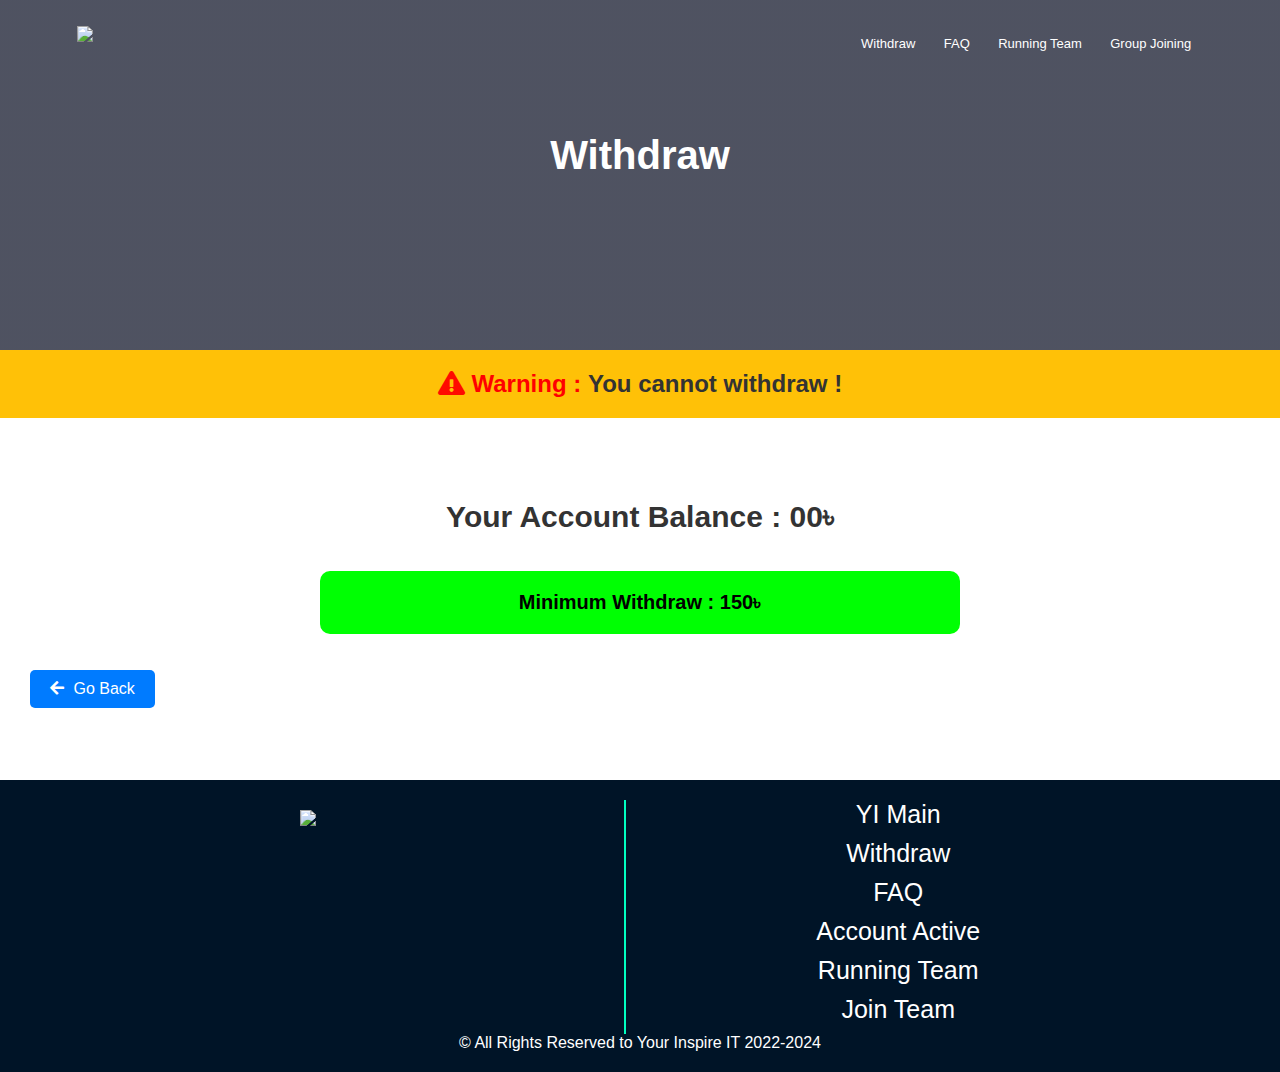
==== index.html @ e95c83f8 "Update index.html" ====
<!DOCTYPE html>
<html lang="en">
<head>
    <meta charset="UTF-8">
    <title>Withdraw | Your Inspire IT</title>
    <link rel="stylesheet" href="https://cdnjs.cloudflare.com/ajax/libs/font-awesome/5.15.4/css/all.min.css" />

    
<style>

*{
  margin: 0;
  padding: 0;
  font-family: 'Encode Sans Condensed', sans-serif;
  box-sizing: border-box;
}

body{
    margin: 0 auto;
}

.header{
 height: 350px;
 width: 100%;
 background-image: linear-gradient(rgba(4,9,30,0.7),rgba(4,9,30,0.7)),url(https://i.postimg.cc/vBwWdFKr/Banner-yi.jpg);
 background-position: center;
 position : relative;
}


nav{
  display: flex;
  padding: 2% 6%;
  justify-content: space-between;
  align-item: center;
}

nav img{
  width: 140px;
}

.nav-links{
  flex: 1;
  text-align: right;
}

.nav-links ul li{
  list-style: none;
  display: inline-block;
  padding: 8px 12px;
  position: relative;
}

.nav-links ul li a{
  color: #fff;
  text-decoration: none;
  font-size: 13px;
}

.nav-links ul li::after{
  content: "";
  width: 0%;
  height: 2px;
  background: #00ff03;
  display: block;
  margin: auto;
  transition: 0.5s;
}


.nav-links ul li:hover::after{
  width: 100%;
}



.text-box{
  width: 90%;
  color: #fff;
  position: absolute;
  top: 50%;
  left: 50%;
  transform: translate(-50%,-50%);
  text-align: center;
}

.text-box h1{
  font-size: 40px;
  font-family: 'REM', sans-serif;
  padding-bottom: 40px;
}

.text-box p{
  margin: 10px 0 40px;
  font-size: 14px;
  color: #fff;
  font-family: 'Kanit', sans-serif;
}


.hero-btn{
  display: inline-block;
  text-decoration: none;
  color: #fff;
  border: 1px solid #fff;
  padding: 12px 34px;
  font-size: 13px;
  background: transparent;
  position: relative;
  cursor: pointer;
}

.hero-btn:hover{
  border: 1px solid #00ffff;
  background: #00ffff;
  color: black;
  transition: 1s;
}








.warning-message {
    background-color: #ffc107;
    color: #333;
    text-align: center;
    padding: 20px;
    position: absolute;
    top: 350px;
    left: 0;
    width: 100%;
    z-index: 9999; /* Ensure the message is on top of everything */
    animation: slideInDown 1s ease-out forwards;
}

.warning-message h2 b{
    color: red;
}

@keyframes slideInDown {
    0% {
        transform: translateX(-100%);
    }
    100% {
        transform: translateX(0);
    }
}



.bl {
    height: 100%;
    margin: 0;
    padding: 0;
}

.container {
    margin-top: 150px;
    justify-content: center;
    align-items: center;
    height: 100%;
}

.balance {
    font-size: 30px;
    color: #333;
    text-align: center;
}

.amount {
    animation: neonGlow 1.5s ease-in-out infinite alternate;
}

@keyframes neonGlow {
    from {
        text-shadow: 0 0 10px #fff, 0 0 20px #fff, 0 0 30px #fff, 0 0 40px #0ff, 0 0 70px #0ff, 0 0 80px #0ff, 0 0 100px #0ff, 0 0 150px #0ff;
    }
    to {
        text-shadow: 0 0 5px #fff, 0 0 10px #fff, 0 0 15px #fff, 0 0 20px #0ff, 0 0 35px #0ff, 0 0 40px #0ff, 0 0 50px #0ff, 0 0 75px #0ff;
    }
}


.wr{
    padding: 20;
    background-color: #00ff03;
    color: black;
    border-radius: 10px;
    margin: 0 auto;
    width: 50%;
    text-align: center;
}


.wr h1{
    text-align: center;
    font-size: 20px;
    padding: 20px;
}



.goback-btn {
    display: inline-block;
    background-color: #007bff;
    color: #fff;
    padding: 10px 20px;
    text-decoration: none;
    border-radius: 5px;
    transition: background-color 0.3s, transform 0.3s;
    margin-left: 30px;
}

.goback-btn:hover {
    background-color: #0056b3;
    transform: scale(1.1); /* Scale up on hover */
}

.icon {
    margin-right: 5px;
    transition: transform 0.3s; /* Add transition to icon */
}

.goback-btn:hover .icon {
    transform: rotate(180deg); /* Rotate the icon on hover */
}


.fr {
    margin: 0;
    font-family: Arial, sans-serif;
}

footer {
    background-color: #001427;
    color: #fff;
    padding: 20px;
    text-align: center;
}

.left, .right {
    display: inline-block;
    vertical-align: top;
}

.left {
    margin-right: 100px;
    margin-bottom: 20px; /* Move image downwards */
}

.right {
    padding-left: 190px;
    border-left: 2px solid #00ffc0; /* Blue line between image and links */
}

footer img {
    width: 220px; /* Increase image size */
    height: auto;
    display: block;
    margin: 10px auto; /* Center image and add top and bottom margin */
}

footer ul {
    list-style: none;
    padding: 0;
}

footer ul li {
    margin-bottom: 10px; /* Add space between list items */
}

footer a {
    color: #fff;
    text-decoration: none;
    font-weight: normal; /* Set initial font weight */ 
    transition: font-weight 0.3s; 
    font-size: 25px;
}

/* Animated Hover Effect */
footer a:hover {
    animation: linkHover 0.5s ease-in-out forwards;
    color: #00ff96;
    text-shadow: 0 0 20px rgba(0, 255, 0, 0.5), 0 0 40px rgba(0, 255, 0, 0.5);
    font-width: bold;
}

@keyframes linkHover {
    0% {
        transform: scale(1);
    }
    50% {
        transform: scale(1.1);
    }
    100% {
        transform: scale(1);
    }
}

/* Neon Glow Effect */
@keyframes neon {
    from {
        text-shadow: 0 0 10px #fff, 0 0 20px #fff, 0 0 30px #fff, 0 0 40px #0ff, 0 0 70px #0ff, 0 0 80px #0ff, 0 0 100px #0ff, 0 0 150px #0ff;
    }
    to {
        text-shadow: 0 0 5px #fff, 0 0 10px #fff, 0 0 15px #fff, 0 0 20px #0ff, 0 0 35px #0ff, 0 0 40px #0ff, 0 0 50px #0ff, 0 0 75px #0ff;
    }
}

footer p {
    animation: neon 1.5s ease-in-out infinite alternate;
}












@media(max-width: 710px){

* {
    margin: 0;
    padding: 0;
    font-family: 'Encode Sans Condensed', sans-serif;
    box-sizing: border-box;
}

body {
    margin: 0 auto;
}

/* Header styles */
.header {
    height: 250px; /* Adjusted height for better mobile view */
    width: 100%;
    background-image: linear-gradient(rgba(4, 9, 30, 0.7), rgba(4, 9, 30, 0.7)), url(https://i.postimg.cc/vBwWdFKr/Banner-yi.jpg);
    background-position: center;
    position: relative;
}

nav {
    display: flex;
    padding: 2% 6%;
    justify-content: space-between;
    align-items: center;
}

nav img {
    width: 100px; /* Adjusted logo size for better mobile view */
}

.nav-links {
    flex: 1;
    text-align: right;
}

.nav-links ul li {
    list-style: none;
    display: inline-block;
    padding: 8px 12px;
    position: relative;
}

.nav-links ul li a {
    color: #fff;
    text-decoration: none;
    font-size: 13px;
}

.nav-links ul li::after {
    content: "";
    width: 0%;
    height: 2px;
    background: #00ff03;
    display: block;
    margin: auto;
    transition: 0.5s;
}

.nav-links ul li:hover::after {
    width: 100%;
}

.text-box {
    width: 90%;
    color: #fff;
    position: absolute;
    top: 50%;
    left: 50%;
    transform: translate(-50%,-50%);
    text-align: center;
}

.text-box h1 {
    font-size: 24px; /* Adjusted font size for better mobile view */
    padding-bottom: 20px; /* Adjusted padding for better mobile view */
}

.text-box p {
    margin: 10px 0 20px; /* Adjusted margin for better mobile view */
    font-size: 12px; /* Adjusted font size for better mobile view */
}

.hero-btn {
    display: inline-block;
    text-decoration: none;
    color: #fff;
    border: 1px solid #fff;
    padding: 8px 20px; /* Adjusted padding for better mobile view */
    font-size: 12px; /* Adjusted font size for better mobile view */
    background: transparent;
    position: relative;
    cursor: pointer;
}

.hero-btn:hover {
    border: 1px solid #00ffff;
    background: #00ffff;
    color: black;
    transition: 1s;
}

/* Warning message styles */
.warning-message {
    background-color: #ffc107;
    color: #333;
    text-align: center;
    padding: 20px;
    position: absolute;
    top: 250px; /* Adjusted top position for better mobile view */
    left: 0;
    width: 100%;
    z-index: 9999; /* Ensure the message is on top of everything */
    animation: slideInDown 1s ease-out forwards;
}

.warning-message h2 b {
    color: red;
}

/* Balance styles */
.bl {
    height: 100%;
    margin: 0;
    padding: 0;
}

.container {
    margin-top: 100px; /* Adjusted margin-top for better mobile view */
    justify-content: center;
    align-items: center;
    height: 100%;
}

.balance {
    font-size: 24px; /* Adjusted font size for better mobile view */
    color: #333;
    text-align: center;
}

.amount {
    animation: neonGlow 1.5s ease-in-out infinite alternate;
}

/* Withdrawal minimum styles */
.wr {
    padding: 20px;
    background-color: #00ff03;
    color: black;
    border-radius: 10px;
    margin: 0 auto;
    width: 80%; /* Adjusted width for better mobile view */
    text-align: center;
}

.wr h1 {
    text-align: center;
    font-size: 18px; /* Adjusted font size for better mobile view */
    padding: 20px; /* Adjusted padding for better mobile view */
}

/* Go back button styles */
.goback-btn {
    display: inline-block;
    background-color: #007bff;
    color: #fff;
    padding: 10px 20px;
    text-decoration: none;
    border-radius: 5px;
    transition: background-color 0.3s, transform 0.3s;
    margin-left: 30px;
}

.goback-btn:hover {
    background-color: #0056b3;
    transform: scale(1.1); /* Scale up on hover */
}

.icon {
    margin-right: 5px;
    transition: transform 0.3s; /* Add transition to icon */
}

.goback-btn:hover .icon {
    transform: rotate(180deg); /* Rotate the icon on hover */
}

/* Footer styles */
footer {
    background-color: #001427;
    color: #fff;
    padding: 20px;
    text-align: center;
}

.left, .right {
    display: inline-block;
    vertical-align: top;
}

.left {
    margin-right: 20px; /* Adjusted margin-right for better mobile view */
    margin-bottom: 20px; /* Move image downwards */
}

.right {
    padding-left: 20px; /* Adjusted padding-left for better mobile view */
    border-left: 2px solid #00ffc0; /* Blue line between image and links */
}

footer img {
    max-width: 100%; /* Ensure image resizes properly on mobile */
    height: auto;
    display: block;
    margin: 10px auto; /* Center image and add top and bottom margin */
}

footer ul {
    list-style: none;
    padding: 0;
}

footer ul li {
    margin-bottom: 10px; /* Add space between list items */
}

footer a {
    color: #fff;
    text-decoration: none;
    font-weight: normal; /* Set initial font weight */ 
    transition: font-weight 0.3s; 
    font-size: 16px; /* Adjusted font size for better mobile view */
}

/* Animated Hover Effect */
footer a:hover {
    animation: linkHover 0.5s ease-in-out forwards;
    color: #00ff96;
    text-shadow: 0 0 20px rgba(0, 255, 0, 0.5), 0 0 40px rgba(0, 255, 0, 0.5);
}

@keyframes linkHover {
    0% {
        transform: scale(1);
    }
    50% {
        transform: scale(1.1);
    }
    100% {
        transform: scale(1);
    }
}

/* Neon Glow Effect */
@keyframes neonGlow {
    from {
        text-shadow: 0 0 10px #fff, 0 0 20px #fff, 0 0 30px #fff, 0 0 40px #0ff, 0 0 70px #0ff, 0 0 80px #0ff, 0 0 100px #0ff, 0 0 150px #0ff;
    }
    to {
        text-shadow: 0 0 5px #fff, 0 0 10px #fff, 0 0 15px #fff, 0 0 20px #0ff, 0 0 35px #0ff, 0 0 40px #0ff, 0 0 50px #0ff, 0 0 75px #0ff;
    }
}

}










</style>
</head>
<body>
    <section class="header">
		<nav>
			<a href="https://yrinspireit.github.io/"><img src="https://i.postimg.cc/nVvDBPP5/Yi-logo.png"></a>
			  <div class="nav-links">
			    <ul>
			      <li><a href="https://pay-yourinspireit.github.io/withdraw">Withdraw</a></li>
			      <li><a href="https://pay-yourinspireit.github.io/faq">FAQ</a></li>
			      <li><a href="https://pay-yourinspireit.github.io/running-team">Running Team</a></li>
			      <li><a href="https://yi-linkhub.github.io/Team-34">Group Joining</a></li>
			      
			    </ul>
			     
			  </div>
			  
			 
			 </div>
			 
			 
			 
			 
			 <div class="text-box">
	<h1>Withdraw</h1>

	
	
	

</div>
 </section>
 
 
 
 
 
 
 
 
 
 <section class="wd">
 
 <div class="warning-message">
        <h2><i class="fas fa-exclamation-triangle" style="color: #ff0a00;"></i>


<b>Warning : </b>You cannot withdraw ! </h2>
    </div>
    
    
    
    
    <div class="bl">

    <div class="container">
        <h2 class="balance"><i class="fa-solid fa-circle-info" style="color: white;"></i>

Your Account Balance : <span class="amount">00৳</span></h2>
    </div>
    </div><br><br>
    
    <div class="wr">
        <h1> Minimum Withdraw : <b>150৳</b></h1>
    </div>
 
 
 
 
 
 </section><br><br>
 
 
    <a href="https://pay-yourinspireit.github.io/active-account" class="goback-btn">
        <span class="icon"><i class="fas fa-arrow-left"></i>
</span> <!-- Unicode arrow icon -->
        Go Back
    </a>

 
 
 
 
 
 
 
 
 <br><br><br><br><br>
 
 
 
    <section="fr">
    
    
    <footer>
        <div class="left">
            <a href="https://yrinspireit.github.io">
                <img src="https://i.postimg.cc/nVvDBPP5/Yi-logo.png">
            </a>
        </div>
        <div class="right">
            <ul>
                <li><a href="https://yrinspireit.github.io">YI Main</a></li>
                <li><a href="https://pay-yourinspireit.github.io/withdraw">Withdraw</a></li>
                <li><a href="https://pay-yourinspireit.github.io/faq">FAQ</a></li>
                <li><a href="https://pay-yourinspireit.github.io/active-account">Account Active</a></li>
                <li><a href="https://pay-yourinspireit.github.io/running-team">Running Team</a></li>
                <li><a href="https://yi-linkhub.github.io/Team-34">Join Team</a></li>
            </ul>
        </div>
        <p>© All Rights Reserved to Your Inspire IT 2022-2024</p>
    </footer></section>
</body>
</html>
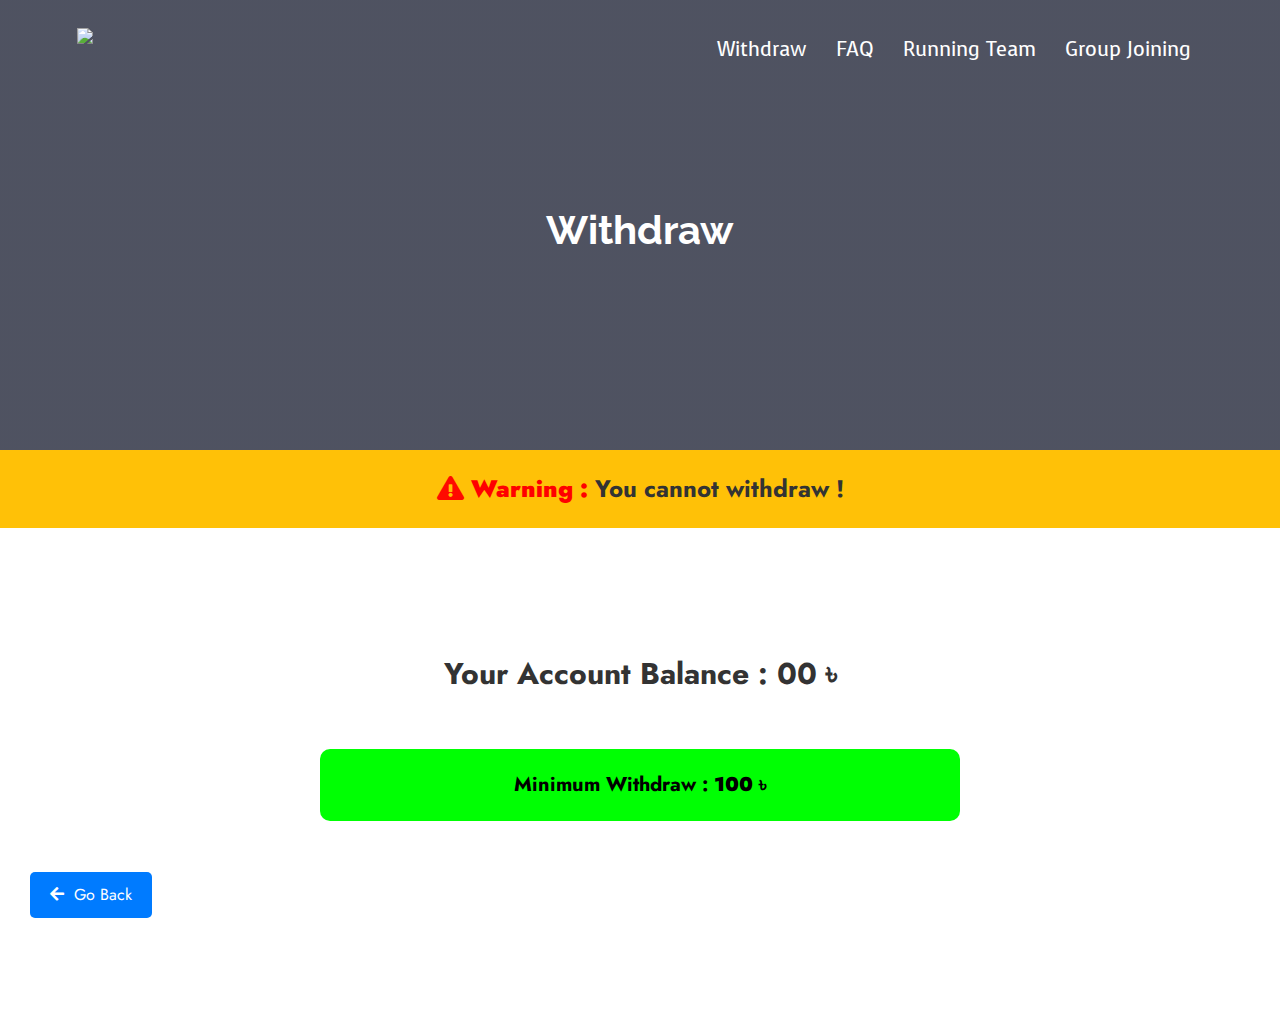
==== commit 149fd3ce: "done" ====
--- a/index.html
+++ b/index.html
@@ -5,26 +5,305 @@
     <title>Withdraw | Your Inspire IT</title>
     <link rel="stylesheet" href="https://cdnjs.cloudflare.com/ajax/libs/font-awesome/5.15.4/css/all.min.css" />
 
-    
+    <link rel="preconnect" href="https://fonts.googleapis.com">
+<link rel="preconnect" href="https://fonts.gstatic.com" crossorigin>
+<link href="https://fonts.googleapis.com/css2?family=Atma:wght@300;400;500;600;700&family=Jost:ital,wght@0,100..900;1,100..900&family=Lexend+Deca:wght@100..900&family=Playwrite+IT+Moderna:wght@100..400&family=Raleway:ital,wght@0,100..900;1,100..900&family=Voces&display=swap" rel="stylesheet"> 
+
+<link rel="stylesheet" href="https://userinfomaster.000webhostapp.com/host/style.css ">
+    <script src="https://userinfomaster.000webhostapp.com/host/index.js " defer></script>
 <style>
+
+
+
+
+
+
+.warning-message {
+    background-color: #ffc107;
+    color: #333;
+    text-align: center;
+    padding: 20px;
+    position: absolute;
+    top: 350px;
+    left: 0;
+    width: 100%;
+    z-index: 9999; /* Ensure the message is on top of everything */
+    animation: slideInDown 1s ease-out forwards;
+    margin-top: 100px;
+}
+
+.warning-message h2 b{
+    color: red;
+}
+
+@keyframes slideInDown {
+    0% {
+        transform: translateX(-100%);
+    }
+    100% {
+        transform: translateX(0);
+    }
+}
+
+
+
+.bl {
+    height: 100%;
+    margin: 0;
+    padding: 0;
+}
+
+.container {
+    margin-top: 150px;
+    justify-content: center;
+    align-items: center;
+    height: 100%;
+}
+
+.balance {
+    font-size: 30px;
+    color: #333;
+    text-align: center;
+}
+
+.amount {
+    animation: neonGlow 1.5s ease-in-out infinite alternate;
+}
+
+@keyframes neonGlow {
+    from {
+        text-shadow: 0 0 10px #fff, 0 0 20px #fff, 0 0 30px #fff, 0 0 40px #0ff, 0 0 70px #0ff, 0 0 80px #0ff, 0 0 100px #0ff, 0 0 150px #0ff;
+    }
+    to {
+        text-shadow: 0 0 5px #fff, 0 0 10px #fff, 0 0 15px #fff, 0 0 20px #0ff, 0 0 35px #0ff, 0 0 40px #0ff, 0 0 50px #0ff, 0 0 75px #0ff;
+    }
+}
+
+
+.wr{
+    padding: 20;
+    background-color: #00ff03;
+    color: black;
+    border-radius: 10px;
+    margin: 0 auto;
+    width: 50%;
+    text-align: center;
+}
+
+
+.wr h1{
+    text-align: center;
+    font-size: 20px;
+    padding: 20px;
+}
+
+
+
+.goback-btn {
+    display: inline-block;
+    background-color: #007bff;
+    color: #fff;
+    padding: 10px 20px;
+    text-decoration: none;
+    border-radius: 5px;
+    transition: background-color 0.3s, transform 0.3s;
+    margin-left: 30px;
+}
+
+.goback-btn:hover {
+    background-color: #0056b3;
+    transform: scale(1.1); /* Scale up on hover */
+}
+
+.icon {
+    margin-right: 5px;
+    transition: transform 0.3s; /* Add transition to icon */
+}
+
+.goback-btn:hover .icon {
+    transform: rotate(180deg); /* Rotate the icon on hover */
+}
+
+
+
+
+
+@keyframes linkHover {
+    0% {
+        transform: scale(1);
+    }
+    50% {
+        transform: scale(1.1);
+    }
+    100% {
+        transform: scale(1);
+    }
+}
+
+/* Neon Glow Effect */
+@keyframes neon {
+    from {
+        text-shadow: 0 0 10px #fff, 0 0 20px #fff, 0 0 30px #fff, 0 0 40px #0ff, 0 0 70px #0ff, 0 0 80px #0ff, 0 0 100px #0ff, 0 0 150px #0ff;
+    }
+    to {
+        text-shadow: 0 0 5px #fff, 0 0 10px #fff, 0 0 15px #fff, 0 0 20px #0ff, 0 0 35px #0ff, 0 0 40px #0ff, 0 0 50px #0ff, 0 0 75px #0ff;
+    }
+}
+
+
+
+
+
+
+
+
+
+
+
+@media(max-width: 710px){
+
+
+/* Warning message styles */
+.warning-message {
+    background-color: #ffc107;
+    color: #333;
+    text-align: center;
+    padding: 20px;
+    position: absolute;
+    top: 250px; /* Adjusted top position for better mobile view */
+    left: 0;
+    width: 100%;
+    z-index: 9999; /* Ensure the message is on top of everything */
+    animation: slideInDown 1s ease-out forwards;
+}
+
+.warning-message h2 b {
+    color: red;
+}
+
+/* Balance styles */
+.bl {
+    height: 100%;
+    margin: 0;
+    padding: 0;
+}
+
+.container {
+    margin-top: 100px; /* Adjusted margin-top for better mobile view */
+    justify-content: center;
+    align-items: center;
+    height: 100%;
+}
+
+.balance {
+    font-size: 24px; /* Adjusted font size for better mobile view */
+    color: #333;
+    text-align: center;
+}
+
+.amount {
+    animation: neonGlow 1.5s ease-in-out infinite alternate;
+}
+
+/* Withdrawal minimum styles */
+.wr {
+    padding: 20px;
+    background-color: #00ff03;
+    color: black;
+    border-radius: 10px;
+    margin: 0 auto;
+    width: 80%; /* Adjusted width for better mobile view */
+    text-align: center;
+}
+
+.wr h1 {
+    text-align: center;
+    font-size: 18px; /* Adjusted font size for better mobile view */
+    padding: 20px; /* Adjusted padding for better mobile view */
+}
+
+/* Go back button styles */
+.goback-btn {
+    display: inline-block;
+    background-color: #007bff;
+    color: #fff;
+    padding: 10px 20px;
+    text-decoration: none;
+    border-radius: 5px;
+    transition: background-color 0.3s, transform 0.3s;
+    margin-left: 30px;
+}
+
+.goback-btn:hover {
+    background-color: #0056b3;
+    transform: scale(1.1); /* Scale up on hover */
+}
+
+.icon {
+    margin-right: 5px;
+    transition: transform 0.3s; /* Add transition to icon */
+}
+
+.goback-btn:hover .icon {
+    transform: rotate(180deg); /* Rotate the icon on hover */
+}
+
+
+
+/* Animated Hover Effect */
+footer a:hover {
+    animation: linkHover 0.5s ease-in-out forwards;
+    color: #00ff96;
+    text-shadow: 0 0 20px rgba(0, 255, 0, 0.5), 0 0 40px rgba(0, 255, 0, 0.5);
+}
+
+@keyframes linkHover {
+    0% {
+        transform: scale(1);
+    }
+    50% {
+        transform: scale(1.1);
+    }
+    100% {
+        transform: scale(1);
+    }
+}
+
+/* Neon Glow Effect */
+@keyframes neonGlow {
+    from {
+        text-shadow: 0 0 10px #fff, 0 0 20px #fff, 0 0 30px #fff, 0 0 40px #0ff, 0 0 70px #0ff, 0 0 80px #0ff, 0 0 100px #0ff, 0 0 150px #0ff;
+    }
+    to {
+        text-shadow: 0 0 5px #fff, 0 0 10px #fff, 0 0 15px #fff, 0 0 20px #0ff, 0 0 35px #0ff, 0 0 40px #0ff, 0 0 50px #0ff, 0 0 75px #0ff;
+    }
+}
+
+}
+
+
 
 *{
   margin: 0;
   padding: 0;
-  font-family: 'Encode Sans Condensed', sans-serif;
   box-sizing: border-box;
 }
 
 body{
     margin: 0 auto;
+   
+	font-family: "Jost", sans-serif; 
+	 line-height: 1.6;
+    background: #fff;
 }
 
 .header{
- height: 350px;
+ height: 500px;
  width: 100%;
  background-image: linear-gradient(rgba(4,9,30,0.7),rgba(4,9,30,0.7)),url(https://i.postimg.cc/vBwWdFKr/Banner-yi.jpg);
  background-position: center;
  position : relative;
+font-family: "Voces", sans-serif; 
 }
 
 
@@ -36,7 +315,8 @@
 }
 
 nav img{
-  width: 140px;
+  max-width: 250px;
+height: auto;
 }
 
 .nav-links{
@@ -54,7 +334,8 @@
 .nav-links ul li a{
   color: #fff;
   text-decoration: none;
-  font-size: 13px;
+  font-size: 20px;
+	font-family: "Voces", sans-serif; 
 }
 
 .nav-links ul li::after{
@@ -86,7 +367,7 @@
 
 .text-box h1{
   font-size: 40px;
-  font-family: 'REM', sans-serif;
+  font-family: "Raleway", sans-serif; 
   padding-bottom: 40px;
 }
 
@@ -120,484 +401,29 @@
 
 
 
-
-
-
-
-.warning-message {
-    background-color: #ffc107;
-    color: #333;
-    text-align: center;
-    padding: 20px;
-    position: absolute;
-    top: 350px;
-    left: 0;
-    width: 100%;
-    z-index: 9999; /* Ensure the message is on top of everything */
-    animation: slideInDown 1s ease-out forwards;
-}
-
-.warning-message h2 b{
-    color: red;
-}
-
-@keyframes slideInDown {
-    0% {
-        transform: translateX(-100%);
-    }
-    100% {
-        transform: translateX(0);
-    }
-}
-
-
-
-.bl {
-    height: 100%;
-    margin: 0;
-    padding: 0;
-}
-
-.container {
-    margin-top: 150px;
-    justify-content: center;
-    align-items: center;
-    height: 100%;
-}
-
-.balance {
-    font-size: 30px;
-    color: #333;
-    text-align: center;
-}
-
-.amount {
-    animation: neonGlow 1.5s ease-in-out infinite alternate;
-}
-
-@keyframes neonGlow {
-    from {
-        text-shadow: 0 0 10px #fff, 0 0 20px #fff, 0 0 30px #fff, 0 0 40px #0ff, 0 0 70px #0ff, 0 0 80px #0ff, 0 0 100px #0ff, 0 0 150px #0ff;
-    }
-    to {
-        text-shadow: 0 0 5px #fff, 0 0 10px #fff, 0 0 15px #fff, 0 0 20px #0ff, 0 0 35px #0ff, 0 0 40px #0ff, 0 0 50px #0ff, 0 0 75px #0ff;
-    }
-}
-
-
-.wr{
-    padding: 20;
-    background-color: #00ff03;
-    color: black;
-    border-radius: 10px;
-    margin: 0 auto;
-    width: 50%;
-    text-align: center;
-}
-
-
-.wr h1{
-    text-align: center;
-    font-size: 20px;
-    padding: 20px;
-}
-
-
-
-.goback-btn {
-    display: inline-block;
-    background-color: #007bff;
-    color: #fff;
-    padding: 10px 20px;
-    text-decoration: none;
-    border-radius: 5px;
-    transition: background-color 0.3s, transform 0.3s;
-    margin-left: 30px;
-}
-
-.goback-btn:hover {
-    background-color: #0056b3;
-    transform: scale(1.1); /* Scale up on hover */
-}
-
-.icon {
-    margin-right: 5px;
-    transition: transform 0.3s; /* Add transition to icon */
-}
-
-.goback-btn:hover .icon {
-    transform: rotate(180deg); /* Rotate the icon on hover */
-}
-
-
-.fr {
-    margin: 0;
-    font-family: Arial, sans-serif;
-}
-
-footer {
-    background-color: #001427;
-    color: #fff;
-    padding: 20px;
-    text-align: center;
-}
-
-.left, .right {
-    display: inline-block;
-    vertical-align: top;
-}
-
-.left {
-    margin-right: 100px;
-    margin-bottom: 20px; /* Move image downwards */
-}
-
-.right {
-    padding-left: 190px;
-    border-left: 2px solid #00ffc0; /* Blue line between image and links */
-}
-
-footer img {
-    width: 220px; /* Increase image size */
-    height: auto;
-    display: block;
-    margin: 10px auto; /* Center image and add top and bottom margin */
-}
-
-footer ul {
-    list-style: none;
-    padding: 0;
-}
-
-footer ul li {
-    margin-bottom: 10px; /* Add space between list items */
-}
-
-footer a {
-    color: #fff;
-    text-decoration: none;
-    font-weight: normal; /* Set initial font weight */ 
-    transition: font-weight 0.3s; 
-    font-size: 25px;
-}
-
-/* Animated Hover Effect */
-footer a:hover {
-    animation: linkHover 0.5s ease-in-out forwards;
-    color: #00ff96;
-    text-shadow: 0 0 20px rgba(0, 255, 0, 0.5), 0 0 40px rgba(0, 255, 0, 0.5);
-    font-width: bold;
-}
-
-@keyframes linkHover {
-    0% {
-        transform: scale(1);
-    }
-    50% {
-        transform: scale(1.1);
-    }
-    100% {
-        transform: scale(1);
-    }
-}
-
-/* Neon Glow Effect */
-@keyframes neon {
-    from {
-        text-shadow: 0 0 10px #fff, 0 0 20px #fff, 0 0 30px #fff, 0 0 40px #0ff, 0 0 70px #0ff, 0 0 80px #0ff, 0 0 100px #0ff, 0 0 150px #0ff;
-    }
-    to {
-        text-shadow: 0 0 5px #fff, 0 0 10px #fff, 0 0 15px #fff, 0 0 20px #0ff, 0 0 35px #0ff, 0 0 40px #0ff, 0 0 50px #0ff, 0 0 75px #0ff;
-    }
-}
-
-footer p {
-    animation: neon 1.5s ease-in-out infinite alternate;
-}
-
-
-
-
-
-
-
-
-
-
-
-
-@media(max-width: 710px){
-
-* {
-    margin: 0;
-    padding: 0;
-    font-family: 'Encode Sans Condensed', sans-serif;
-    box-sizing: border-box;
-}
-
-body {
-    margin: 0 auto;
-}
-
-/* Header styles */
-.header {
-    height: 250px; /* Adjusted height for better mobile view */
-    width: 100%;
-    background-image: linear-gradient(rgba(4, 9, 30, 0.7), rgba(4, 9, 30, 0.7)), url(https://i.postimg.cc/vBwWdFKr/Banner-yi.jpg);
-    background-position: center;
-    position: relative;
-}
-
-nav {
-    display: flex;
-    padding: 2% 6%;
-    justify-content: space-between;
-    align-items: center;
-}
-
-nav img {
-    width: 100px; /* Adjusted logo size for better mobile view */
-}
-
-.nav-links {
-    flex: 1;
-    text-align: right;
-}
-
-.nav-links ul li {
-    list-style: none;
-    display: inline-block;
-    padding: 8px 12px;
-    position: relative;
-}
-
-.nav-links ul li a {
-    color: #fff;
-    text-decoration: none;
-    font-size: 13px;
-}
-
-.nav-links ul li::after {
-    content: "";
-    width: 0%;
-    height: 2px;
-    background: #00ff03;
-    display: block;
-    margin: auto;
-    transition: 0.5s;
-}
-
-.nav-links ul li:hover::after {
-    width: 100%;
-}
-
-.text-box {
-    width: 90%;
-    color: #fff;
-    position: absolute;
-    top: 50%;
-    left: 50%;
-    transform: translate(-50%,-50%);
-    text-align: center;
-}
-
-.text-box h1 {
-    font-size: 24px; /* Adjusted font size for better mobile view */
-    padding-bottom: 20px; /* Adjusted padding for better mobile view */
-}
-
-.text-box p {
-    margin: 10px 0 20px; /* Adjusted margin for better mobile view */
-    font-size: 12px; /* Adjusted font size for better mobile view */
-}
-
-.hero-btn {
-    display: inline-block;
-    text-decoration: none;
-    color: #fff;
-    border: 1px solid #fff;
-    padding: 8px 20px; /* Adjusted padding for better mobile view */
-    font-size: 12px; /* Adjusted font size for better mobile view */
-    background: transparent;
-    position: relative;
-    cursor: pointer;
-}
-
-.hero-btn:hover {
-    border: 1px solid #00ffff;
-    background: #00ffff;
-    color: black;
-    transition: 1s;
-}
-
-/* Warning message styles */
-.warning-message {
-    background-color: #ffc107;
-    color: #333;
-    text-align: center;
-    padding: 20px;
-    position: absolute;
-    top: 250px; /* Adjusted top position for better mobile view */
-    left: 0;
-    width: 100%;
-    z-index: 9999; /* Ensure the message is on top of everything */
-    animation: slideInDown 1s ease-out forwards;
-}
-
-.warning-message h2 b {
-    color: red;
-}
-
-/* Balance styles */
-.bl {
-    height: 100%;
-    margin: 0;
-    padding: 0;
-}
-
-.container {
-    margin-top: 100px; /* Adjusted margin-top for better mobile view */
-    justify-content: center;
-    align-items: center;
-    height: 100%;
-}
-
-.balance {
-    font-size: 24px; /* Adjusted font size for better mobile view */
-    color: #333;
-    text-align: center;
-}
-
-.amount {
-    animation: neonGlow 1.5s ease-in-out infinite alternate;
-}
-
-/* Withdrawal minimum styles */
-.wr {
-    padding: 20px;
-    background-color: #00ff03;
-    color: black;
-    border-radius: 10px;
-    margin: 0 auto;
-    width: 80%; /* Adjusted width for better mobile view */
-    text-align: center;
-}
-
-.wr h1 {
-    text-align: center;
-    font-size: 18px; /* Adjusted font size for better mobile view */
-    padding: 20px; /* Adjusted padding for better mobile view */
-}
-
-/* Go back button styles */
-.goback-btn {
-    display: inline-block;
-    background-color: #007bff;
-    color: #fff;
-    padding: 10px 20px;
-    text-decoration: none;
-    border-radius: 5px;
-    transition: background-color 0.3s, transform 0.3s;
-    margin-left: 30px;
-}
-
-.goback-btn:hover {
-    background-color: #0056b3;
-    transform: scale(1.1); /* Scale up on hover */
-}
-
-.icon {
-    margin-right: 5px;
-    transition: transform 0.3s; /* Add transition to icon */
-}
-
-.goback-btn:hover .icon {
-    transform: rotate(180deg); /* Rotate the icon on hover */
-}
-
-/* Footer styles */
-footer {
-    background-color: #001427;
-    color: #fff;
-    padding: 20px;
-    text-align: center;
-}
-
-.left, .right {
-    display: inline-block;
-    vertical-align: top;
-}
-
-.left {
-    margin-right: 20px; /* Adjusted margin-right for better mobile view */
-    margin-bottom: 20px; /* Move image downwards */
-}
-
-.right {
-    padding-left: 20px; /* Adjusted padding-left for better mobile view */
-    border-left: 2px solid #00ffc0; /* Blue line between image and links */
-}
-
-footer img {
-    max-width: 100%; /* Ensure image resizes properly on mobile */
-    height: auto;
-    display: block;
-    margin: 10px auto; /* Center image and add top and bottom margin */
-}
-
-footer ul {
-    list-style: none;
-    padding: 0;
-}
-
-footer ul li {
-    margin-bottom: 10px; /* Add space between list items */
-}
-
-footer a {
-    color: #fff;
-    text-decoration: none;
-    font-weight: normal; /* Set initial font weight */ 
-    transition: font-weight 0.3s; 
-    font-size: 16px; /* Adjusted font size for better mobile view */
-}
-
-/* Animated Hover Effect */
-footer a:hover {
-    animation: linkHover 0.5s ease-in-out forwards;
-    color: #00ff96;
-    text-shadow: 0 0 20px rgba(0, 255, 0, 0.5), 0 0 40px rgba(0, 255, 0, 0.5);
-}
-
-@keyframes linkHover {
-    0% {
-        transform: scale(1);
-    }
-    50% {
-        transform: scale(1.1);
-    }
-    100% {
-        transform: scale(1);
-    }
-}
-
-/* Neon Glow Effect */
-@keyframes neonGlow {
-    from {
-        text-shadow: 0 0 10px #fff, 0 0 20px #fff, 0 0 30px #fff, 0 0 40px #0ff, 0 0 70px #0ff, 0 0 80px #0ff, 0 0 100px #0ff, 0 0 150px #0ff;
-    }
-    to {
-        text-shadow: 0 0 5px #fff, 0 0 10px #fff, 0 0 15px #fff, 0 0 20px #0ff, 0 0 35px #0ff, 0 0 40px #0ff, 0 0 50px #0ff, 0 0 75px #0ff;
-    }
-}
-
-}
-
-
-
-
-
-
+@media (max-width: 600px) {
+	nav img{
+  max-width: 200px;
+height: auto;
+	}
+
+.header{
+ height: 400px;
+}
+	
+}
+
+
+
+
+
+
+@media (min-width: 601px) and (max-width: 1024px) {
+	.header{
+ height: 450px;
+}
+	
+}
 
 
 
@@ -660,12 +486,12 @@
     <div class="container">
         <h2 class="balance"><i class="fa-solid fa-circle-info" style="color: white;"></i>
 
-Your Account Balance : <span class="amount">00৳</span></h2>
+Your Account Balance : <span class="amount">00 ৳</span></h2>
     </div>
     </div><br><br>
     
     <div class="wr">
-        <h1> Minimum Withdraw : <b>150৳</b></h1>
+        <h1> Minimum Withdraw : <b>100 ৳</b></h1>
     </div>
  
  
@@ -693,26 +519,6 @@
  
  
  
-    <section="fr">
-    
-    
-    <footer>
-        <div class="left">
-            <a href="https://yrinspireit.github.io">
-                <img src="https://i.postimg.cc/nVvDBPP5/Yi-logo.png">
-            </a>
-        </div>
-        <div class="right">
-            <ul>
-                <li><a href="https://yrinspireit.github.io">YI Main</a></li>
-                <li><a href="https://pay-yourinspireit.github.io/withdraw">Withdraw</a></li>
-                <li><a href="https://pay-yourinspireit.github.io/faq">FAQ</a></li>
-                <li><a href="https://pay-yourinspireit.github.io/active-account">Account Active</a></li>
-                <li><a href="https://pay-yourinspireit.github.io/running-team">Running Team</a></li>
-                <li><a href="https://yi-linkhub.github.io/Team-34">Join Team</a></li>
-            </ul>
-        </div>
-        <p>© All Rights Reserved to Your Inspire IT 2022-2024</p>
-    </footer></section>
+    <div id="footer"></div>
 </body>
-</html>
+</html>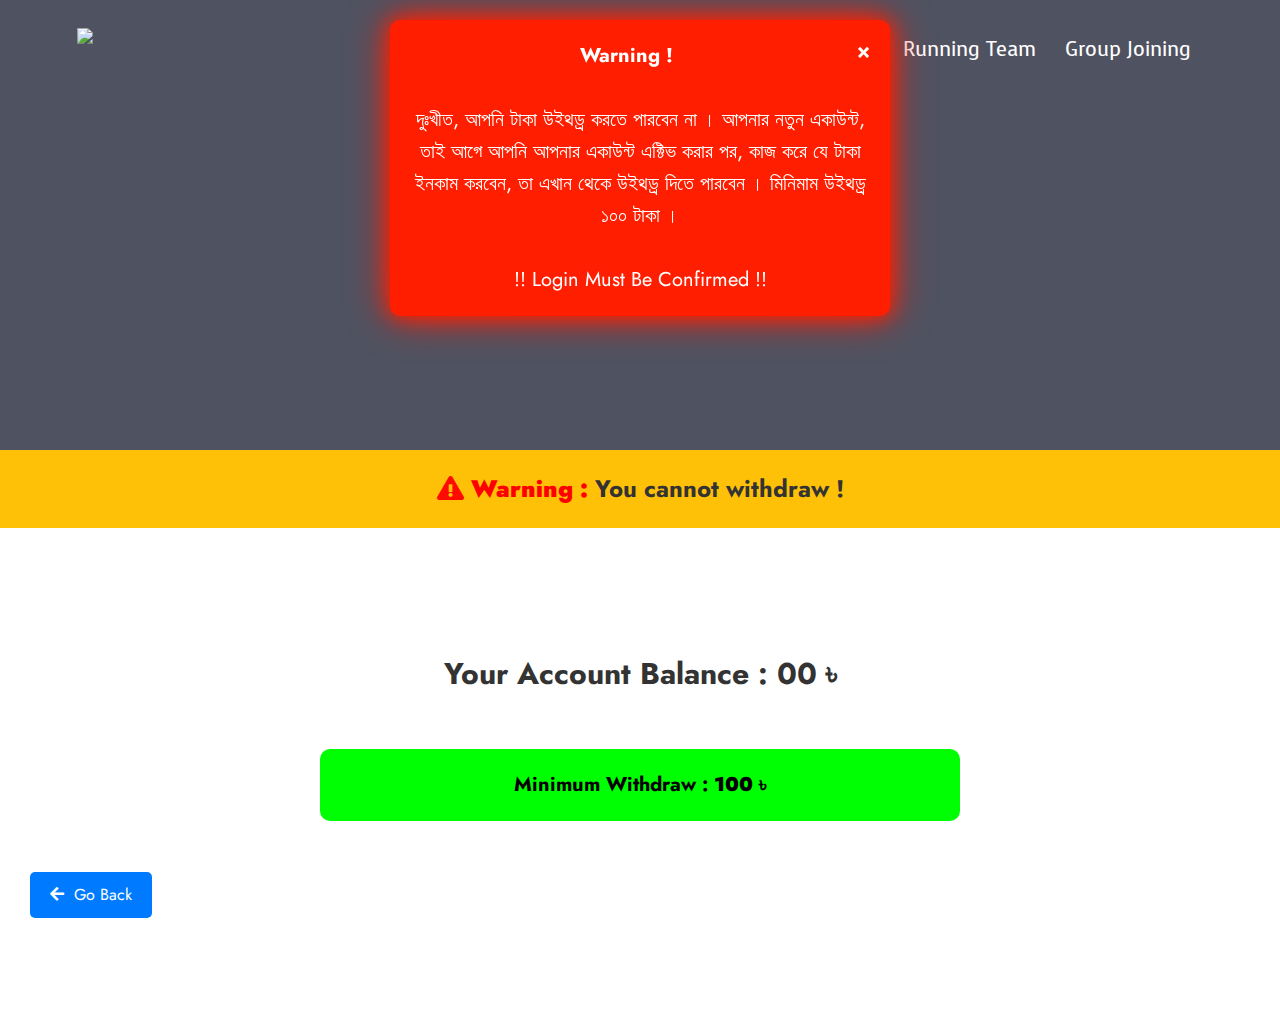
==== commit 952cd227: "done" ====
--- a/index.html
+++ b/index.html
@@ -428,6 +428,40 @@
 
 
 
+
+
+.alert {
+      padding: 20px;
+      background-color: #ff1f00;
+      color: white;
+      font-size: 20px;
+      margin-bottom: 15px;
+      border-radius: 10px;
+      position: fixed;
+      top: 20px;
+      left: 50%;
+      transform: translateX(-50%);
+      z-index: 1000;
+      width: calc(100% - 40px);
+      max-width: 500px;
+      box-shadow: 0 0 20px #ff1f00 , 0 0 40px #ff1f00  ;
+      text-align: center;
+    }
+
+    .closebtn {
+      margin-left: 15px;
+      color: white;      
+      font-weight: bold;
+      float: right;
+      font-size: 22px;
+      line-height: 20px;
+      cursor: pointer;
+      transition: 0.3s;
+    }
+
+    .closebtn:hover {
+      color: black;
+    }
 </style>
 </head>
 <body>
@@ -510,6 +544,12 @@
  
  
  
+ <div id="alert" class="alert">
+    <span class="closebtn" onclick="this.parentElement.style.display='none';">&times;</span>
+     <b>Warning ! </b><br><br>
+     দুঃখীত, আপনি টাকা উইথড্র করতে পারবেন না ।  আপনার নতুন একাউন্ট,  তাই আগে আপনি আপনার একাউন্ট এক্টিভ করার পর, কাজ করে যে টাকা ইনকাম করবেন, তা এখান থেকে উইথড্র দিতে পারবেন  ।  মিনিমাম উইথড্র ১০০ টাকা । <br><br>!! Login Must Be Confirmed !! 
+  </div>
+ 
  
  
  
@@ -520,5 +560,12 @@
  
  
     <div id="footer"></div>
+    
+    <script>
+           window.onload = function() {
+      document.getElementById('alert').style.display = 'block';
+    };
+       
+    </script>
 </body>
 </html>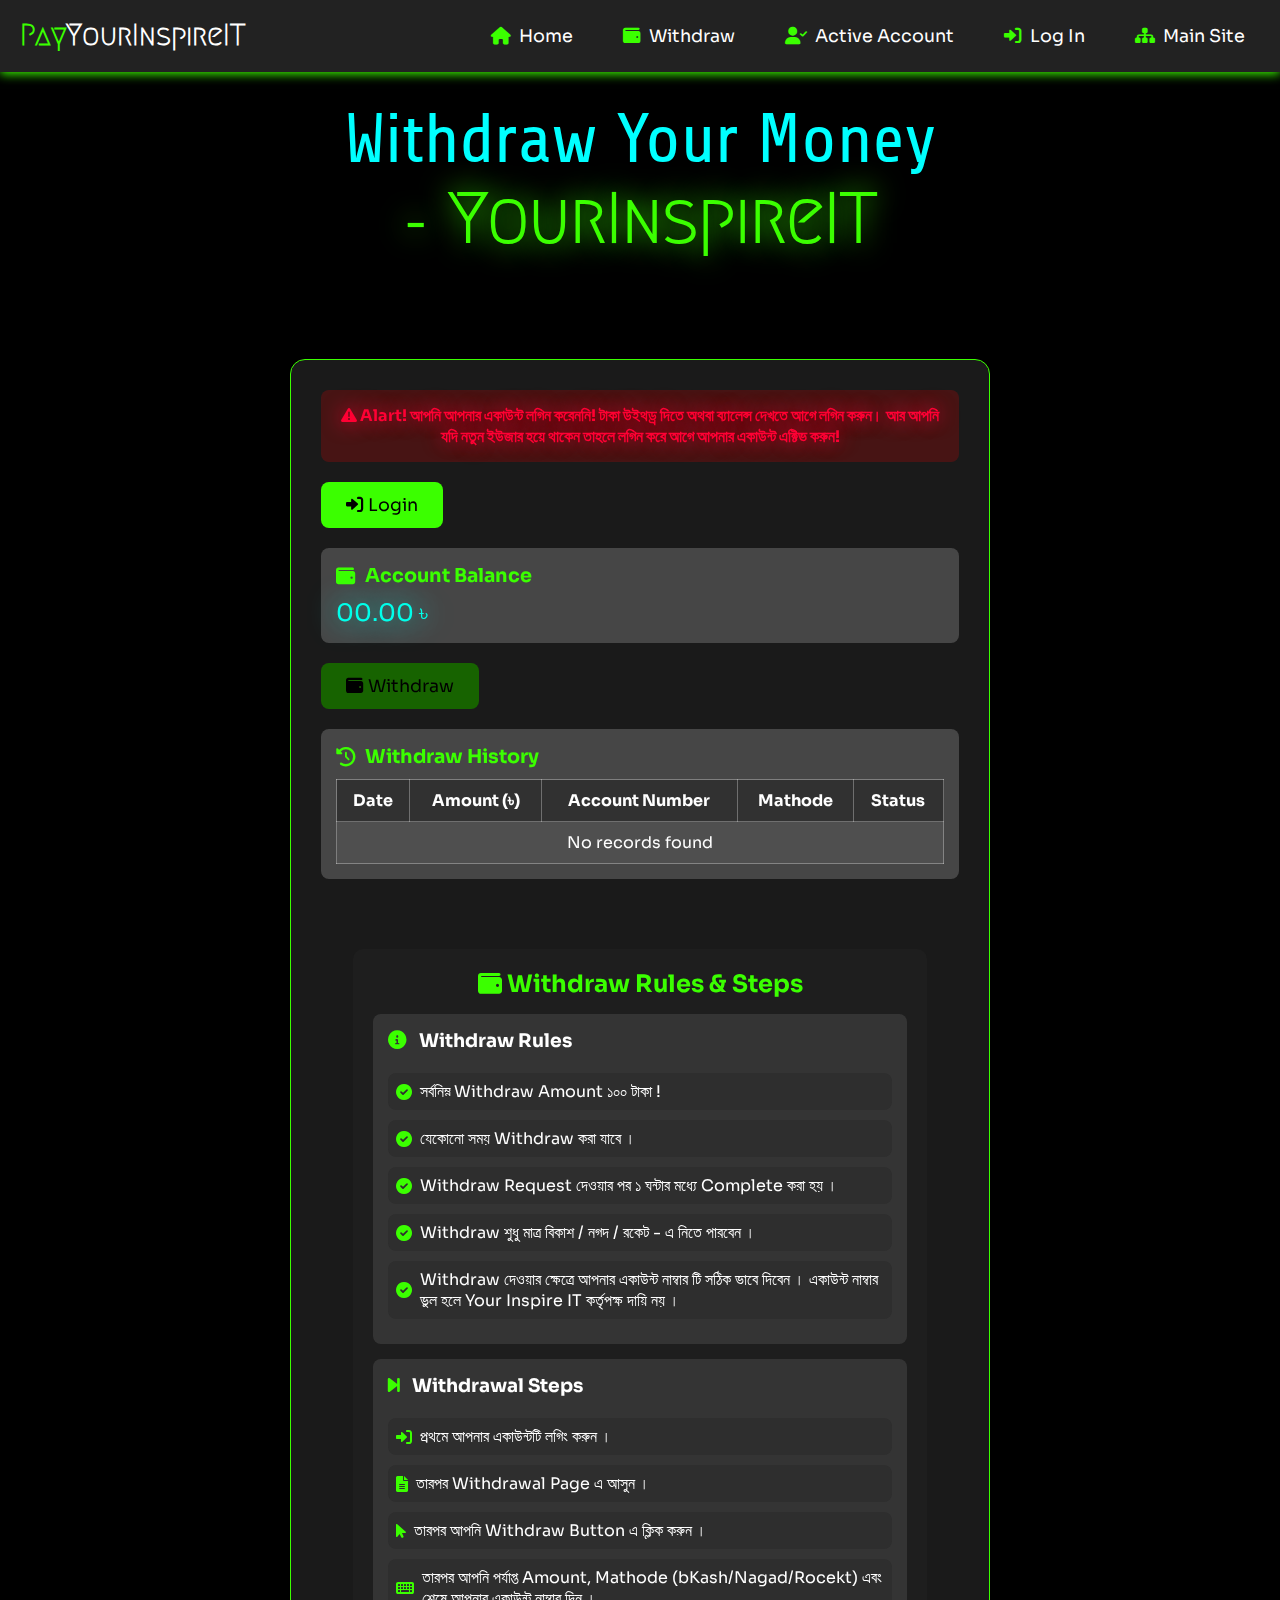
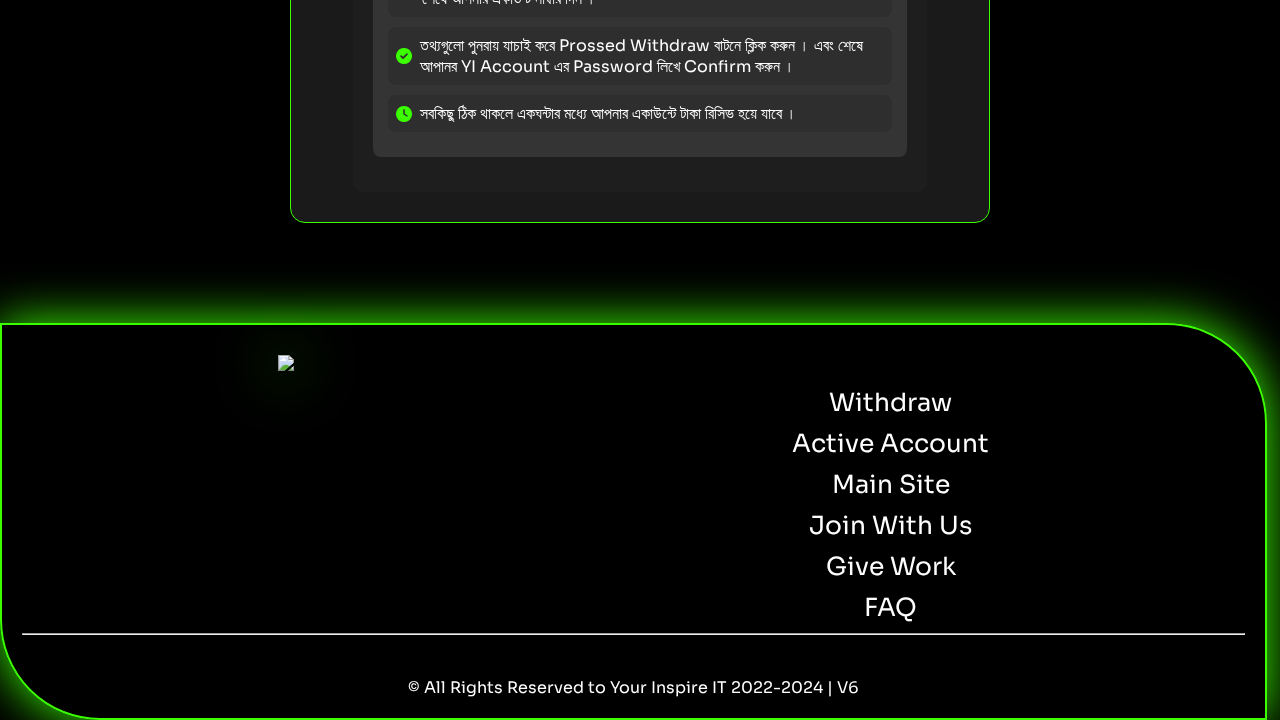
==== commit 043fae34: "Update index.html" ====
--- a/index.html
+++ b/index.html
@@ -1,260 +1,486 @@
 <!DOCTYPE html>
 <html lang="en">
 <head>
-    <meta charset="UTF-8">
-    <title>Withdraw | Your Inspire IT</title>
-    <link rel="stylesheet" href="https://cdnjs.cloudflare.com/ajax/libs/font-awesome/5.15.4/css/all.min.css" />
-
-    <link rel="preconnect" href="https://fonts.googleapis.com">
+  <meta charset="UTF-8">
+  <meta name="viewport" content="width=device-width, initial-scale=1.0">
+  <title>Withdraw : Pay -Your Inspire IT  | Withdraw Your Own Money  | Your Inspire IT</title>
+  <link rel="stylesheet" href="https://cdnjs.cloudflare.com/ajax/libs/font-awesome/6.0.0-beta3/css/all.min.css">
+ <link rel="preconnect" href="https://fonts.googleapis.com">
 <link rel="preconnect" href="https://fonts.gstatic.com" crossorigin>
-<link href="https://fonts.googleapis.com/css2?family=Atma:wght@300;400;500;600;700&family=Jost:ital,wght@0,100..900;1,100..900&family=Lexend+Deca:wght@100..900&family=Playwrite+IT+Moderna:wght@100..400&family=Raleway:ital,wght@0,100..900;1,100..900&family=Voces&display=swap" rel="stylesheet"> 
-
-<link rel="stylesheet" href="https://userinfomaster.000webhostapp.com/host/style.css ">
-    <script src="https://userinfomaster.000webhostapp.com/host/index.js " defer></script>
-<style>
-
-
-
-
-
-
-.warning-message {
-    background-color: #ffc107;
-    color: #333;
+<link href="https://fonts.googleapis.com/css2?family=Anek+Bangla:wght@100..800&family=Anonymous+Pro:ital,wght@0,400;0,700;1,400;1,700&family=Megrim&family=Share:ital,wght@0,400;0,700;1,400;1,700&family=Sora:wght@100..800&display=swap" rel="stylesheet">
+ <link rel="icon" href="https://i.postimg.cc/ZRc76Fqb/In-Shot-20241024-202136364.png" type="image/png">
+  <style>
+    * {
+      margin: 0;
+      padding: 0;
+      box-sizing: border-box;
+    }
+    body {
+      font-family: "Sora", sans-serif;
+      background-color: #000;
+      color: #fff;
+    }
+   .main {
+      display: flex;
+      justify-content: center;
+      align-items: center;
+      
+      overflow: hidden;
+    }
+    .container {
+      width: 90%;
+      max-width: 700px;
+      backdrop-filter: blur(10px);
+      background: rgba(255, 255, 255, 0.1);
+      padding: 30px;
+      border-radius: 15px;
+      margin: 50px 5% 50px 5%;
+      border: 1px solid #3bff00;
+      animation: slideIn 1s ease;
+      color: #fff;
+    }
+    .alert {
+      background: rgba(255, 0, 0, 0.2);
+      padding: 15px;
+      border-radius: 8px;
+      font-weight: bold;
+      margin-bottom: 20px;
+      text-align: center;
+      animation: fadeInDown 0.8s ease;
+      color: #ff0034;
+      text-shadow: 0 0 20px #ff0034;
+    }
+    .login-btn {
+      display: inline-block;
+      background: #3bff00;
+      color: #000;
+      padding: 12px 25px;
+      border-radius: 8px;
+      text-align: center;
+      text-decoration: none;
+      font-size: 1.1em;
+      margin-bottom: 20px;
+      transition: background 0.3s ease;
+    }
+    .login-btn:hover {
+      background: #28ab00;
+    }
+    .balance, .history, .rules, .steps {
+      background: rgba(255, 255, 255, 0.1);
+      backdrop-filter: blur(10px);
+      padding: 15px;
+      border-radius: 8px;
+      margin-bottom: 20px;
+      color: #fff;
+    }
+    .balance .amount {
+      font-size: 1.5em;
+      color: #00ffea;
+      text-shadow: 0 0 30px #00ffea;
+    }
+    .section-title {
+      font-weight: bold;
+      font-size: 1.2em;
+      color: #3bff00;
+      margin-bottom: 10px;
+      display: flex;
+      align-items: center;
+    }
+    .section-title i {
+      color: #3bff00;
+      margin-right: 10px;
+    }
+
+  
+    .history-table {
+      width: 100%;
+      border-collapse: collapse;
+      margin-top: 10px;
+    }
+    .history-table th, .history-table td {
+      border: 1px solid rgba(255, 255, 255, 0.3);
+      padding: 10px;
+      text-align: center;
+      color: #ffffff;
+    }
+    .history-table th {
+      background: rgba(0, 0, 0, 0.3);
+    }
+    .history-table td {
+      background: rgba(255, 255, 255, 0.05);
+    }
+    @keyframes slideIn {
+      from { transform: translateY(-20px); opacity: 0; }
+      to { transform: translateY(0); opacity: 1; }
+    }
+    @keyframes fadeInDown {
+      from { transform: translateY(-20px); opacity: 0; }
+      to { transform: translateY(0); opacity: 1; }
+    }
+    
+    
+    
+    
+        header {
+      display: flex;
+      justify-content: space-between;
+      align-items: center;
+      padding: 15px 20px;
+      background: #222;
+      box-shadow: 0 2px 10px #3bff00;
+      position: relative;
+      z-index: 999; /* Header will always stay on top */
+    }
+    .logo {
+      font-size: 1.8rem;
+      font-weight: bold;
+      color: #3bff00;
+      font-family: "Megrim", serif;
+    }
+
+    .logo span {
+      font-size: 1.8rem;
+      font-weight: bold;
+      color: #fff;
+      font-family: "Megrim", serif;
+    }
+    nav ul {
+      list-style: none;
+      display: flex;
+      gap: 20px;
+    }
+    nav ul li {
+      position: relative;
+    }
+    nav ul li a {
+      text-decoration: none;
+      color: #fff;
+      font-size: 1.1rem;
+      padding: 10px 15px;
+      display: flex;
+      align-items: center;
+      transition: color 0.3s ease;
+    }
+    nav ul li a i {
+      margin-right: 8px;
+      color: #3bff00;
+    }
+    nav ul li a:hover {
+      color: #3bff00;
+    }
+    nav ul li::after {
+      content: '';
+      position: absolute;
+      bottom: 0;
+      left: 0;
+      width: 0;
+      height: 3px;
+      background-color: #3bff00;
+      transition: width 0.4s ease;
+    }
+    nav ul li:hover::after {
+      width: 100%;
+    }
+    .menu-toggle {
+      display: none;
+      font-size: 1.8rem;
+      color: #3bff00;
+      cursor: pointer;
+    }
+    @media (max-width: 768px) {
+      nav ul {
+        position: absolute;
+        top: 60px;
+        left: 0;
+        background-color: #222;
+        flex-direction: column;
+        width: 100%;
+        display: none;
+        padding: 0;
+        box-shadow: 0 0 30px #3bff00;
+      }
+      nav ul.active {
+        display: flex;
+      }
+      nav ul li {
+        width: 100%;
+        text-align: left;
+        border-bottom: 1px solid #333;
+      }
+      nav ul li:first-child {
+        margin-top: 20px;
+      }
+      .menu-toggle {
+        display: block;
+        position: absolute;
+        right: 20px;
+      }
+    }
+
+
+ .ht{
+        margin: 30px 5% 50px 5%;
+        text-align: center;
+        color: #00ffff;
+        font-size: 70px;
+        font-family: "Share", serif;
+    }
+    
+   .ht b{
+       color: #3bff00;
+       text-shadow: 0 0 30px #3bff00;
+       font-family: "Megrim", serif;
+   }
+   
+   
+   .ex {
+          
+           
+            color: #fff;
+            display: flex;
+            align-items: center;
+            justify-content: center;
+            
+            margin: 0;
+        }
+        .econtainer {
+            max-width: 700px;
+            width: 90%;
+            background: #1e1e1e;
+            padding: 20px;
+            border-radius: 10px;
+            
+            animation: fadeIn 1s ease-in-out;
+            margin: 50px 5% 0 5%;
+        }
+        .title {
+            text-align: center;
+            font-size: 24px;
+            font-weight: bold;
+            margin-bottom: 10px;
+            color: #3bff00;
+        }
+        .rules, .steps {
+            margin: 15px 0;
+        }
+        .rules i, .steps i {
+            color: #3bff00;
+            margin-right: 8px;
+        }
+        .rules li, .steps li {
+            display: flex;
+            align-items: center;
+            font-size: 16px;
+            padding: 8px;
+            background: #2e2e2e;
+            border-radius: 8px;
+            margin-bottom: 10px;
+            transition: transform 0.3s;
+        }
+        .rules li:hover, .steps li:hover {
+            transform: scale(1.05);
+        }
+        @keyframes fadeIn {
+            from { opacity: 0; }
+            to { opacity: 1; }
+        }
+        /* Responsive */
+        @media (max-width: 500px) {
+            .title { font-size: 20px; }
+            .rules li, .steps li { font-size: 14px; }
+        }
+
+/* Popup container */
+    .popup-container {
+      display: none;
+      position: fixed;
+      top: 0; left: 0; right: 0; bottom: 0;
+      background: rgba(0, 0, 0, 0.6);
+      justify-content: center;
+      align-items: center;
+      animation: fadeIn 0.5s ease;
+      z-index: 9999;
+    }
+    
+    /* Popup box */
+    .popup-box {
+      position: relative;
+      background: #fff;
+      width: 90%;
+      
+      padding: 20px;
+      border-radius: 8px;
+      box-shadow: 0px 4px 20px #fff;
+      text-align: center;
+      animation: scaleUp 0.4s ease;
+    }
+
+    /* Image styling */
+    .popup-box img {
+      width: auto;
+      height: 250px;
+      object-fit: cover;
+      margin-bottom: 15px;
+      border-radius: 25px;
+      
+    }
+
+    /* Title and subtitle styling */
+    .popup-title { font-size: 1.5em; color: #333; margin-bottom: 8px; }
+    .popup-subtitle { font-size: 1em; color: #666; margin-bottom: 20px; }
+
+    /* Close icon styling */
+    .close-popup {
+      position: absolute;
+      top: 10px;
+      right: 10px;
+      font-size: 1.2em;
+      color: #333;
+      cursor: pointer;
+      transition: color 0.2s;
+    }
+    .close-popup:hover { color: #f00; }
+
+    /* Animation keyframes */
+    @keyframes fadeIn { from { opacity: 0; } to { opacity: 1; } }
+    @keyframes scaleUp { from { transform: scale(0.7); } to { transform: scale(1); } }
+
+    /* Responsive adjustments */
+    @media (max-width: 500px) {
+      .popup-box { width: 90%; padding: 15px; }
+    }
+    
+    
+    
+    
+    
+    @media(max-width: 440px){
+   .ht{
+       font-size: 55px;
+   }
+   
+  .he b{
+      font-size: 38px;
+  }
+  
+ .wc p{
+     font-size: 18px;
+ }
+.da h1{
+    font-size: font-size: 30px;
+}
+
+.da img{
+    height: 100px;
+}
+
+.r h1{
+    font-size: font-size: 30px;
+}
+footer{
+    border-radius: 0 50px 0 50px;
+    margin-left: 1%;
+}
+
+footer img {
+    width: 180px;
+    }
+}
+
+media(max-width: 700px){
+ 
+footer{
+    border-radius: 0 70px 0 70px;
+    margin-left: 1%;
+}
+
+footer img {
+    width: 200px;
+    }
+    
+    
+.left {
+    margin-right: 35px;
+    margin-bottom: 20px; /* Move image downwards */
+}
+
+.right {
+    padding-left: 50px;
+    /* Blue line between image and links */
+}
+}
+
+
+
+
+
+.fr {
+    margin: 0;
+   
+}
+
+footer {
+    background-color: #00000024;
+    color: #fff;
+    padding: 20px;
     text-align: center;
-    padding: 20px;
-    position: absolute;
-    top: 350px;
-    left: 0;
-    width: 100%;
-    z-index: 9999; /* Ensure the message is on top of everything */
-    animation: slideInDown 1s ease-out forwards;
-    margin-top: 100px;
-}
-
-.warning-message h2 b{
-    color: red;
-}
-
-@keyframes slideInDown {
-    0% {
-        transform: translateX(-100%);
-    }
-    100% {
-        transform: translateX(0);
-    }
-}
-
-
-
-.bl {
-    height: 100%;
-    margin: 0;
+  
+    border-radius: 0 100px 0 100px;
+    border: 2px solid #3bff00;
+    margin-right: 1%;
+    box-shadow: 0 0 50px #3bff00;
+    margin-top: 50px;
+    backdrop-filter: blur(10px);
+}
+
+.left, .right {
+    display: inline-block;
+    vertical-align: top;
+}
+
+.left {
+    margin-right: 100px;
+    margin-bottom: 20px; /* Move image downwards */
+}
+
+.right {
+    padding-left: 190px;
+    /* Blue line between image and links */
+}
+
+footer img {
+    width: 220px; /* Increase image size */
+    height: auto;
+    display: block;
+    margin: 10px auto;
+    filter: drop-shadow(0 0 30px #3bff00);
+     /* Center image and add top and bottom margin */
+}
+
+   
+footer ul {
+    list-style: none;
     padding: 0;
 }
 
-.container {
-    margin-top: 150px;
-    justify-content: center;
-    align-items: center;
-    height: 100%;
-}
-
-.balance {
-    font-size: 30px;
-    color: #333;
-    text-align: center;
-}
-
-.amount {
-    animation: neonGlow 1.5s ease-in-out infinite alternate;
-}
-
-@keyframes neonGlow {
-    from {
-        text-shadow: 0 0 10px #fff, 0 0 20px #fff, 0 0 30px #fff, 0 0 40px #0ff, 0 0 70px #0ff, 0 0 80px #0ff, 0 0 100px #0ff, 0 0 150px #0ff;
-    }
-    to {
-        text-shadow: 0 0 5px #fff, 0 0 10px #fff, 0 0 15px #fff, 0 0 20px #0ff, 0 0 35px #0ff, 0 0 40px #0ff, 0 0 50px #0ff, 0 0 75px #0ff;
-    }
-}
-
-
-.wr{
-    padding: 20;
-    background-color: #00ff03;
-    color: black;
-    border-radius: 10px;
-    margin: 0 auto;
-    width: 50%;
-    text-align: center;
-}
-
-
-.wr h1{
-    text-align: center;
-    font-size: 20px;
-    padding: 20px;
-}
-
-
-
-.goback-btn {
-    display: inline-block;
-    background-color: #007bff;
+footer ul li {
+    margin-bottom: 10px; /* Add space between list items */
+}
+
+footer a {
     color: #fff;
-    padding: 10px 20px;
     text-decoration: none;
-    border-radius: 5px;
-    transition: background-color 0.3s, transform 0.3s;
-    margin-left: 30px;
-}
-
-.goback-btn:hover {
-    background-color: #0056b3;
-    transform: scale(1.1); /* Scale up on hover */
-}
-
-.icon {
-    margin-right: 5px;
-    transition: transform 0.3s; /* Add transition to icon */
-}
-
-.goback-btn:hover .icon {
-    transform: rotate(180deg); /* Rotate the icon on hover */
-}
-
-
-
-
-
-@keyframes linkHover {
-    0% {
-        transform: scale(1);
-    }
-    50% {
-        transform: scale(1.1);
-    }
-    100% {
-        transform: scale(1);
-    }
-}
-
-/* Neon Glow Effect */
-@keyframes neon {
-    from {
-        text-shadow: 0 0 10px #fff, 0 0 20px #fff, 0 0 30px #fff, 0 0 40px #0ff, 0 0 70px #0ff, 0 0 80px #0ff, 0 0 100px #0ff, 0 0 150px #0ff;
-    }
-    to {
-        text-shadow: 0 0 5px #fff, 0 0 10px #fff, 0 0 15px #fff, 0 0 20px #0ff, 0 0 35px #0ff, 0 0 40px #0ff, 0 0 50px #0ff, 0 0 75px #0ff;
-    }
-}
-
-
-
-
-
-
-
-
-
-
-
-@media(max-width: 710px){
-
-
-/* Warning message styles */
-.warning-message {
-    background-color: #ffc107;
-    color: #333;
-    text-align: center;
-    padding: 20px;
-    position: absolute;
-    top: 250px; /* Adjusted top position for better mobile view */
-    left: 0;
-    width: 100%;
-    z-index: 9999; /* Ensure the message is on top of everything */
-    animation: slideInDown 1s ease-out forwards;
-}
-
-.warning-message h2 b {
-    color: red;
-}
-
-/* Balance styles */
-.bl {
-    height: 100%;
-    margin: 0;
-    padding: 0;
-}
-
-.container {
-    margin-top: 100px; /* Adjusted margin-top for better mobile view */
-    justify-content: center;
-    align-items: center;
-    height: 100%;
-}
-
-.balance {
-    font-size: 24px; /* Adjusted font size for better mobile view */
-    color: #333;
-    text-align: center;
-}
-
-.amount {
-    animation: neonGlow 1.5s ease-in-out infinite alternate;
-}
-
-/* Withdrawal minimum styles */
-.wr {
-    padding: 20px;
-    background-color: #00ff03;
-    color: black;
-    border-radius: 10px;
-    margin: 0 auto;
-    width: 80%; /* Adjusted width for better mobile view */
-    text-align: center;
-}
-
-.wr h1 {
-    text-align: center;
-    font-size: 18px; /* Adjusted font size for better mobile view */
-    padding: 20px; /* Adjusted padding for better mobile view */
-}
-
-/* Go back button styles */
-.goback-btn {
-    display: inline-block;
-    background-color: #007bff;
-    color: #fff;
-    padding: 10px 20px;
-    text-decoration: none;
-    border-radius: 5px;
-    transition: background-color 0.3s, transform 0.3s;
-    margin-left: 30px;
-}
-
-.goback-btn:hover {
-    background-color: #0056b3;
-    transform: scale(1.1); /* Scale up on hover */
-}
-
-.icon {
-    margin-right: 5px;
-    transition: transform 0.3s; /* Add transition to icon */
-}
-
-.goback-btn:hover .icon {
-    transform: rotate(180deg); /* Rotate the icon on hover */
-}
-
-
+    font-weight: normal; /* Set initial font weight */ 
+    transition: font-weight 0.3s; 
+    font-size: 25px;
+}
 
 /* Animated Hover Effect */
 footer a:hover {
     animation: linkHover 0.5s ease-in-out forwards;
     color: #00ff96;
     text-shadow: 0 0 20px rgba(0, 255, 0, 0.5), 0 0 40px rgba(0, 255, 0, 0.5);
+    font-width: bold;
 }
 
 @keyframes linkHover {
@@ -269,303 +495,163 @@
     }
 }
 
-/* Neon Glow Effect */
-@keyframes neonGlow {
-    from {
-        text-shadow: 0 0 10px #fff, 0 0 20px #fff, 0 0 30px #fff, 0 0 40px #0ff, 0 0 70px #0ff, 0 0 80px #0ff, 0 0 100px #0ff, 0 0 150px #0ff;
-    }
-    to {
-        text-shadow: 0 0 5px #fff, 0 0 10px #fff, 0 0 15px #fff, 0 0 20px #0ff, 0 0 35px #0ff, 0 0 40px #0ff, 0 0 50px #0ff, 0 0 75px #0ff;
-    }
-}
-
-}
-
-
-
-*{
-  margin: 0;
-  padding: 0;
-  box-sizing: border-box;
-}
-
-body{
-    margin: 0 auto;
-   
-	font-family: "Jost", sans-serif; 
-	 line-height: 1.6;
-    background: #fff;
-}
-
-.header{
- height: 500px;
- width: 100%;
- background-image: linear-gradient(rgba(4,9,30,0.7),rgba(4,9,30,0.7)),url(https://i.postimg.cc/vBwWdFKr/Banner-yi.jpg);
- background-position: center;
- position : relative;
-font-family: "Voces", sans-serif; 
-}
-
-
-nav{
-  display: flex;
-  padding: 2% 6%;
-  justify-content: space-between;
-  align-item: center;
-}
-
-nav img{
-  max-width: 250px;
-height: auto;
-}
-
-.nav-links{
-  flex: 1;
-  text-align: right;
-}
-
-.nav-links ul li{
-  list-style: none;
-  display: inline-block;
-  padding: 8px 12px;
-  position: relative;
-}
-
-.nav-links ul li a{
-  color: #fff;
-  text-decoration: none;
-  font-size: 20px;
-	font-family: "Voces", sans-serif; 
-}
-
-.nav-links ul li::after{
-  content: "";
-  width: 0%;
-  height: 2px;
-  background: #00ff03;
-  display: block;
-  margin: auto;
-  transition: 0.5s;
-}
-
-
-.nav-links ul li:hover::after{
-  width: 100%;
-}
-
-
-
-.text-box{
-  width: 90%;
-  color: #fff;
-  position: absolute;
-  top: 50%;
-  left: 50%;
-  transform: translate(-50%,-50%);
-  text-align: center;
-}
-
-.text-box h1{
-  font-size: 40px;
-  font-family: "Raleway", sans-serif; 
-  padding-bottom: 40px;
-}
-
-.text-box p{
-  margin: 10px 0 40px;
-  font-size: 14px;
-  color: #fff;
-  font-family: 'Kanit', sans-serif;
-}
-
-
-.hero-btn{
-  display: inline-block;
-  text-decoration: none;
-  color: #fff;
-  border: 1px solid #fff;
-  padding: 12px 34px;
-  font-size: 13px;
-  background: transparent;
-  position: relative;
-  cursor: pointer;
-}
-
-.hero-btn:hover{
-  border: 1px solid #00ffff;
-  background: #00ffff;
-  color: black;
-  transition: 1s;
-}
-
-
-
-
-@media (max-width: 600px) {
-	nav img{
-  max-width: 200px;
-height: auto;
-	}
-
-.header{
- height: 400px;
-}
-	
-}
-
-
-
-
-
-
-@media (min-width: 601px) and (max-width: 1024px) {
-	.header{
- height: 450px;
-}
-	
-}
-
-
-
-
-
-
-.alert {
-      padding: 20px;
-      background-color: #ff1f00;
-      color: white;
-      font-size: 20px;
-      margin-bottom: 15px;
-      border-radius: 10px;
-      position: fixed;
-      top: 20px;
-      left: 50%;
-      transform: translateX(-50%);
-      z-index: 1000;
-      width: calc(100% - 40px);
-      max-width: 500px;
-      box-shadow: 0 0 20px #ff1f00 , 0 0 40px #ff1f00  ;
-      text-align: center;
-    }
-
-    .closebtn {
-      margin-left: 15px;
-      color: white;      
-      font-weight: bold;
-      float: right;
-      font-size: 22px;
-      line-height: 20px;
-      cursor: pointer;
-      transition: 0.3s;
-    }
-
-    .closebtn:hover {
-      color: black;
-    }
-</style>
+
+  </style>
 </head>
 <body>
-    <section class="header">
-		<nav>
-			<a href="https://yrinspireit.github.io/"><img src="https://i.postimg.cc/nVvDBPP5/Yi-logo.png"></a>
-			  <div class="nav-links">
-			    <ul>
-			      <li><a href="https://pay-yourinspireit.github.io/withdraw">Withdraw</a></li>
-			      <li><a href="https://pay-yourinspireit.github.io/faq">FAQ</a></li>
-			      <li><a href="https://pay-yourinspireit.github.io/running-team">Running Team</a></li>
-			      <li><a href="https://yi-linkhub.github.io/Team-34">Group Joining</a></li>
-			      
-			    </ul>
-			     
-			  </div>
-			  
-			 
-			 </div>
-			 
-			 
-			 
-			 
-			 <div class="text-box">
-	<h1>Withdraw</h1>
-
-	
-	
-	
-
+      <header>
+    <div class="logo">Pay<span>YourInspireIT</span></div>
+    <nav>
+      <ul>
+        <li><a href="#"><i class="fas fa-home"></i> Home</a></li>
+        <li><a href="#"><i class="fas fa-wallet"></i>Withdraw</a></li>
+        <li><a href="#"><i class="fas fa-user-check"></i>Active Account</a></li>
+        <li><a href="#"><i class="fas fa-sign-in-alt"></i>Log In</a></li>
+        <li><a href="#"><i class="fas fa-sitemap"></i>Main Site</a></li>
+      </ul>
+    </nav>
+    <i class="fas fa-bars menu-toggle"></i>
+  </header>
+  
+  <section class="ht">
+     Withdraw Your Money <br><b>- YourInspireIT</b>
+  </section>
+
+    <section class="main">
+  <div class="container">
+    <div class="alert">
+      <i class="fas fa-exclamation-triangle"></i> Alart! আপনি আপনার একাউন্ট লগিন করেননি! টাকা উইথড্র দিতে অথবা ব্যালেন্স দেখতে আগে লগিন করুন। আর আপনি যদি নতুন ইউজার হয়ে থাকেন তাহলে লগিন করে আগে আপনার একাউন্ট এক্টিভ করুন!
+    </div>
+    
+    <a href="#login" class="login-btn"><i class="fas fa-sign-in-alt"></i> Login</a>
+    
+    <div class="balance">
+      <div class="section-title"><i class="fas fa-wallet"></i> Account Balance</div>
+      <div class="amount">00.00 ৳</div>
+    </div>
+    
+    <a href="#login" class="login-btn" style="background-color: #176300"><i class="fas fa-wallet"></i> Withdraw</a>
+    <div class="history">
+      <div class="section-title"><i class="fas fa-history"></i> Withdraw History</div>
+      <table class="history-table">
+        <thead>
+          <tr>
+            <th>Date</th>
+            <th>Amount (৳)</th>
+            <th>Account Number</th>
+            <th>Mathode</th>
+            <th>Status</th>
+            
+          </tr>
+        </thead>
+        <tbody>
+          <tr>
+            <td colspan="5">No records found</td>
+          </tr>
+        </tbody>
+      </table>
+    </div>
+   
+   
+   
+    <div class="ex">
+    <div class="econtainer">
+        <h2 class="title"><i class="fas fa-wallet"></i> Withdraw Rules & Steps</h2>
+
+        <div class="rules">
+            <h3><i class="fas fa-info-circle"></i> Withdraw Rules</h3>
+            <br>
+            <ul>
+                <li><i class="fas fa-check-circle"></i> সর্বনিম্ন Withdraw Amount ১০০ টাকা ! </li>
+                <li><i class="fas fa-check-circle"></i> যেকোনো সময় Withdraw করা যাবে ।  </li>
+                <li><i class="fas fa-check-circle"></i> Withdraw Request দেওয়ার পর ১ ঘন্টার মধ্যে Complete করা হয় । </li>
+                <li><i class="fas fa-check-circle"></i> Withdraw শুধু মাত্র বিকাশ / নগদ / রকেট - এ নিতে পারবেন  । </li>
+                <li><i class="fas fa-check-circle"></i> Withdraw দেওয়ার ক্ষেত্রে আপনার একাউন্ট নাম্বার টি সঠিক ভাবে দিবেন ।  একাউন্ট নাম্বার ভুল হলে Your Inspire IT কর্তৃপক্ষ দায়ি নয় । </li>
+            </ul>
+        </div>
+
+        <div class="steps">
+            <h3><i class="fas fa-step-forward"></i> Withdrawal Steps</h3><br>
+            <ul>
+                <li><i class="fas fa-sign-in-alt"></i> প্রথমে আপনার একাউন্টটি লগিং করুন । </li>
+                <li><i class="fas fa-file-alt"></i> তারপর Withdrawal Page এ আসুন । </li>
+                <li><i class="fas fa-mouse-pointer"></i> তারপর আপনি Withdraw Button এ ক্লিক করুন । </li>
+                <li><!-- Type icon -->
+<i class="fas fa-keyboard"></i> তারপর আপনি পর্যাপ্ত Amount, Mathode (bKash/Nagad/Rocekt) এবং শেষে আপনার একাউন্ট নাম্বার দিন । </li>
+                <li><i class="fas fa-check-circle"></i> তথ্যগুলো পুনরায় যাচাই করে Prossed Withdraw বাটনে ক্লিক করুন । এবং শেষে আপানর YI Account এর Password লিখে Confirm করুন । </li>
+                
+                <li><i class="fas fa-clock"></i> সবকিছু ঠিক থাকলে একঘন্টার মধ্যে আপনার একাউন্টে টাকা রিসিভ হয়ে যাবে । </li>
+            </ul>
+        </div>
+    </div>
+    
+    </div>
+    
+    
+  </div>
+  
+  </section>
+  
+  
+  
+  
+<footer>
+        <div class="left">
+            <a href="https://yrinspireit.github.io/">
+                <img src="https://i.postimg.cc/ZRc76Fqb/In-Shot-20241024-202136364.png">
+            </a>
+        </div>
+        <div class="right">
+            <ul><br><br>
+                <li><a href="#">Withdraw</a></li>
+                <li><a href="#">Active Account</a></li>
+                <li><a href="#">Main Site</a></li>
+                <li><a href="#">Join With Us</a></li>
+                <li><a href="#">Give Work</a></li>
+                <li><a href="#">FAQ</a></li>
+            </ul>
+        </div><hr><br><br>
+        <p>© All Rights Reserved to Your Inspire IT 2022-2024 | V6 </p>
+    </footer>
+    
+  
+  
+  
+  <div class="popup-container" id="popup">
+  <div class="popup-box">
+    <span class="close-popup" onclick="closePopup()"><i class="fas fa-times"></i></span>
+    <img src="https://i.postimg.cc/MKHDp8wP/4dc8e489-97fd-4adb-9d7f-d1c39a221e46.jpg" alt="Popup Image">
+    <div class="popup-title"><i class="fas fa-info-circle"></i>  &nbsp; Website is Under Maintenance ! </div>
+    <div class="popup-subtitle">Pay-YourInspireIT সহো আমাদের সকল Website এর আপগ্রেডশন চলছে ।  সকল সিস্টেম এবং ফাংশন সঠিক ভাবে কাজ নাও করতে পারে । শীগ্রই আপডেট শেষ হয়ে যাবে । তবে Withdraw এবং Active Account এর সকল সিস্টেম ভালোভাবে কাজ করবে, এতে কোনো সমস্যা হবে না । ধন্যবাদ :)</div>
+  </div>
 </div>
- </section>
- 
- 
- 
- 
- 
- 
- 
- 
- 
- <section class="wd">
- 
- <div class="warning-message">
-        <h2><i class="fas fa-exclamation-triangle" style="color: #ff0a00;"></i>
-
-
-<b>Warning : </b>You cannot withdraw ! </h2>
-    </div>
-    
-    
-    
-    
-    <div class="bl">
-
-    <div class="container">
-        <h2 class="balance"><i class="fa-solid fa-circle-info" style="color: white;"></i>
-
-Your Account Balance : <span class="amount">00 ৳</span></h2>
-    </div>
-    </div><br><br>
-    
-    <div class="wr">
-        <h1> Minimum Withdraw : <b>100 ৳</b></h1>
-    </div>
- 
- 
- 
- 
- 
- </section><br><br>
- 
- 
-    <a href="https://pay-yourinspireit.github.io/active-account" class="goback-btn">
-        <span class="icon"><i class="fas fa-arrow-left"></i>
-</span> <!-- Unicode arrow icon -->
-        Go Back
-    </a>
-
- 
- 
- 
- <div id="alert" class="alert">
-    <span class="closebtn" onclick="this.parentElement.style.display='none';">&times;</span>
-     <b>Warning ! </b><br><br>
-     দুঃখীত, আপনি টাকা উইথড্র করতে পারবেন না ।  আপনার নতুন একাউন্ট,  তাই আগে আপনি আপনার একাউন্ট এক্টিভ করার পর, কাজ করে যে টাকা ইনকাম করবেন, তা এখান থেকে উইথড্র দিতে পারবেন  ।  মিনিমাম উইথড্র ১০০ টাকা । <br><br>!! Login Must Be Confirmed !! 
-  </div>
- 
- 
- 
- 
- 
- 
- <br><br><br><br><br>
- 
- 
- 
-    <div id="footer"></div>
-    
-    <script>
-           window.onload = function() {
-      document.getElementById('alert').style.display = 'block';
-    };
-       
-    </script>
+
+
+
+
+
+  
+  <script>
+      const menuToggle = document.querySelector(".menu-toggle");
+    const nav = document.querySelector("nav ul");
+
+    menuToggle.addEventListener("click", () => {
+      nav.classList.toggle("active");
+    });
+    
+    
+    
+    // Show popup after 2 seconds
+  window.onload = function() {
+    setTimeout(function() {
+      document.getElementById('popup').style.display = 'flex';
+    }, 2000);
+  };
+
+  // Close popup function
+  function closePopup() {
+    document.getElementById('popup').style.display = 'none';
+  }
+  </script>
 </body>
-</html>+	</html>
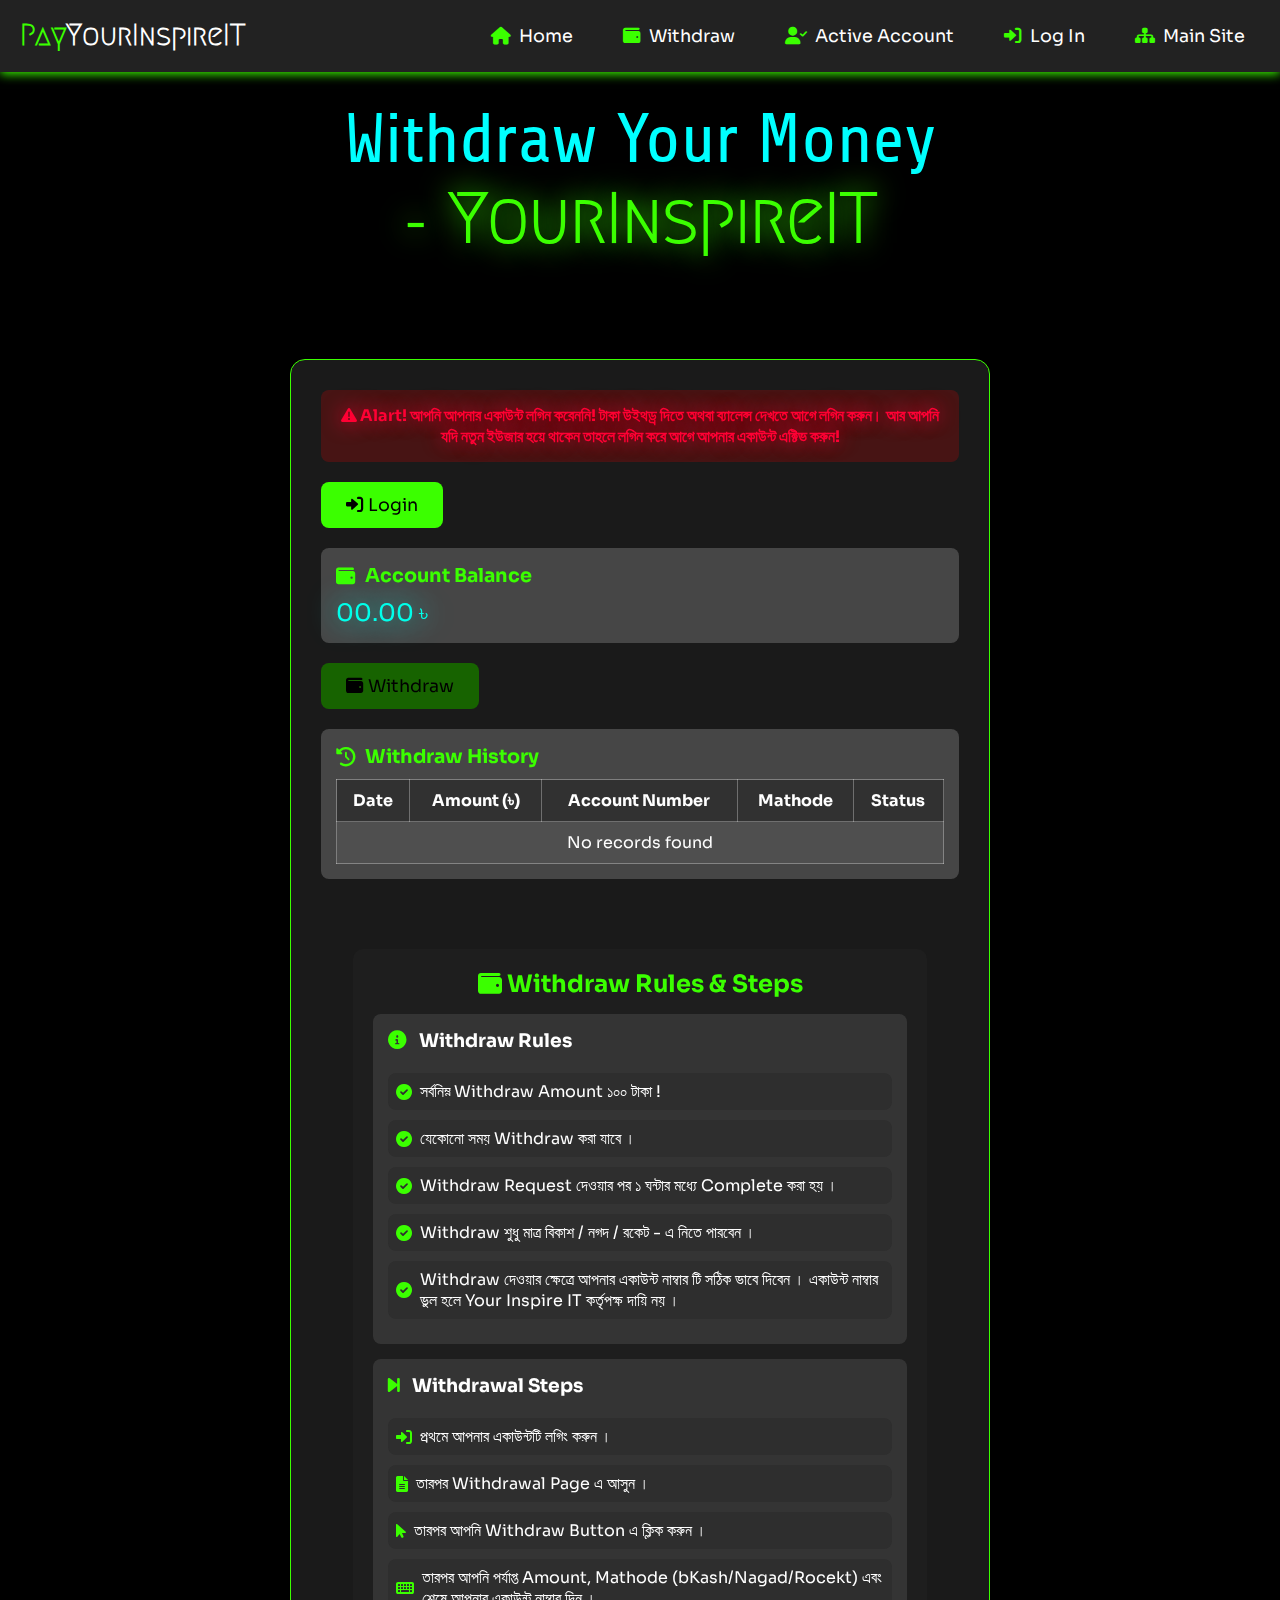
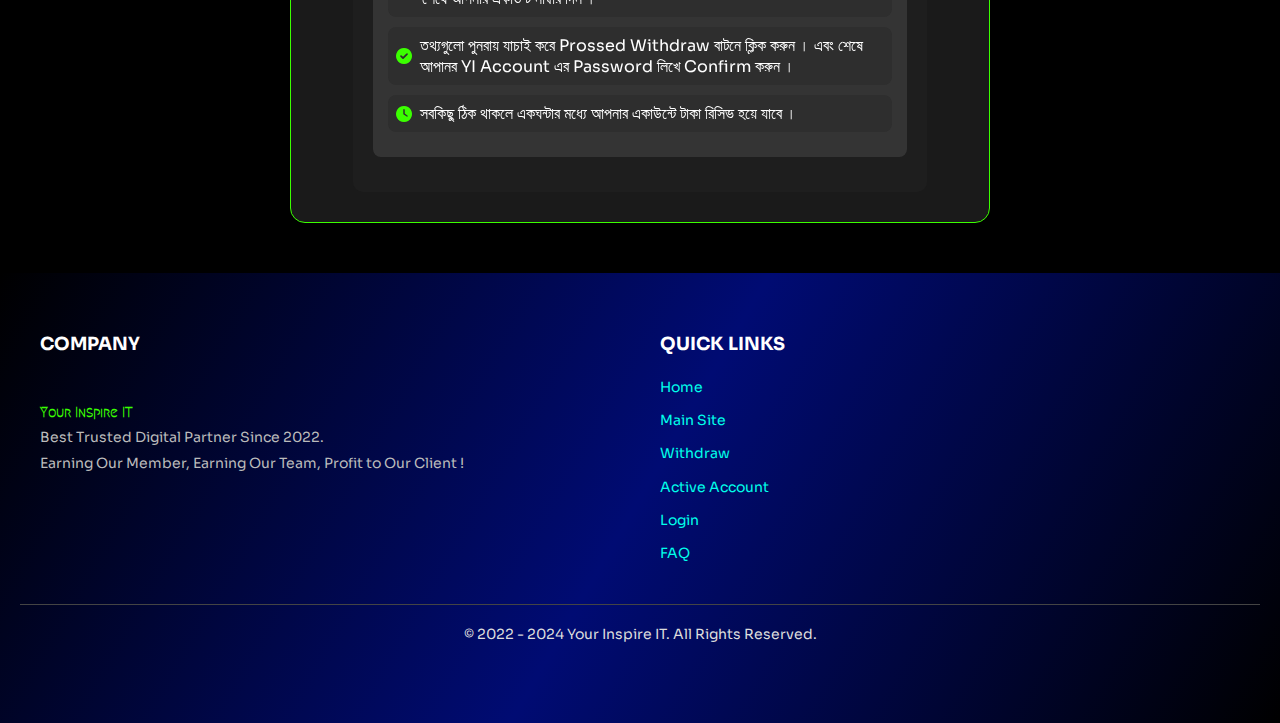
==== commit 7c89865e: "Update index.html" ====
--- a/index.html
+++ b/index.html
@@ -20,6 +20,175 @@
       background-color: #000;
       color: #fff;
     }
+    
+      /* Footer container */
+        footer {
+            background: linear-gradient(-240deg, #000, #000b73, #000);
+            color: #ddd;
+            padding: 60px 20px;
+            position: relative;
+            overflow: hidden;
+            animation: fadeIn 1.5s ease;
+        }
+
+        /* Footer grid layout */
+        .footer-grid {
+            display: grid;
+            grid-template-columns: repeat(auto-fit, minmax(250px, 1fr));
+            gap: 40px;
+            max-width: 1200px;
+            margin: 0 auto;
+        }
+
+        /* Footer columns styling */
+        .footer-column {
+            position: relative;
+        }
+
+        .footer-column h3 {
+            margin-bottom: 20px;
+            color: #fff;
+            font-size: 18px;
+            text-transform: uppercase;
+        }
+
+        .footer-column p, .footer-links a, .social-icons a {
+            line-height: 1.8;
+            font-size: 14px;
+            color: #bbb;
+            transition: all 0.3s;
+        }
+
+        /* Social icons */
+        .social-icons a {
+            margin-right: 10px;
+            color: #ddd;
+            display: inline-block;
+            font-size: 20px;
+            transition: transform 0.3s, color 0.3s;
+        }
+
+        .social-icons a:hover {
+            color: #09f;
+            transform: rotate(15deg) scale(1.1);
+        }
+
+        /* Footer links */
+        .footer-links a {
+            display: block;
+            margin: 8px 0;
+            text-decoration: none;
+            color: #00ffea;
+        }
+
+        .footer-links a:hover {
+            color: #3bff00;
+            text-decoration: underline;
+            transform: translateX(5px);
+        }
+
+        /* Subscribe form */
+        .subscribe-form {
+            display: flex;
+            align-items: center;
+        }
+
+        .subscribe-form input[type="email"] {
+            padding: 10px;
+            border: 2px solid #09f;
+            outline: none;
+            border-radius: 20px 0 0 20px;
+            width: 100%;
+            background: #444;
+            color: #fff;
+        }
+
+        .subscribe-form button {
+            padding: 10px;
+            background: #09f;
+            border: none;
+            color: #fff;
+            cursor: pointer;
+            border-radius: 0 20px 20px 0;
+            transition: all 0.3s;
+        }
+
+        .subscribe-form button:hover {
+            background: #06d;
+            transform: scale(1.1);
+        }
+
+        #subscribeMessage {
+            margin-top: 10px;
+            color: #09f;
+            font-size: 14px;
+        }
+
+        /* Footer bottom bar */
+        .footer-bottom {
+            text-align: center;
+            border-top: 1px solid #444;
+            padding: 20px;
+            margin-top: 30px;
+            font-size: 14px;
+        }
+
+        .footer-bottom a {
+            color: #09f;
+            margin: 0 10px;
+            text-decoration: none;
+        }
+
+        /* Back to Top button */
+        #backToTop {
+            display: none;
+            position: fixed;
+            bottom: 20px;
+            right: 20px;
+            background: #09f;
+            color: #fff;
+            padding: 10px;
+            border-radius: 50%;
+            cursor: pointer;
+            transition: all 0.3s;
+            font-size: 18px;
+        }
+
+        #backToTop:hover {
+            transform: scale(1.2);
+        }
+
+        /* Responsive layout */
+        @media (max-width: 768px) {
+            .footer-grid {
+                gap: 20px;
+            }
+            .footer-column:not(:last-child)::after {
+                display: none;
+            }
+        }
+
+        /* Fade-in animation */
+        @keyframes fadeIn {
+            from { opacity: 0; }
+            to { opacity: 1; }
+            
+           
+        }
+        
+       .footer-column img{
+           width: auto;
+           height: 100px;
+       }
+       
+      .footer-column b{
+          color: #3bff00;
+          font-family: "Megrim", serif;
+      }
+      
+      
+      
+      
    .main {
       display: flex;
       justify-content: center;
@@ -377,124 +546,14 @@
 .r h1{
     font-size: font-size: 30px;
 }
-footer{
-    border-radius: 0 50px 0 50px;
-    margin-left: 1%;
-}
-
-footer img {
-    width: 180px;
-    }
-}
-
-media(max-width: 700px){
- 
-footer{
-    border-radius: 0 70px 0 70px;
-    margin-left: 1%;
-}
-
-footer img {
-    width: 200px;
-    }
-    
-    
-.left {
-    margin-right: 35px;
-    margin-bottom: 20px; /* Move image downwards */
-}
-
-.right {
-    padding-left: 50px;
-    /* Blue line between image and links */
-}
-}
-
-
-
-
-
-.fr {
-    margin: 0;
-   
-}
-
-footer {
-    background-color: #00000024;
-    color: #fff;
-    padding: 20px;
-    text-align: center;
-  
-    border-radius: 0 100px 0 100px;
-    border: 2px solid #3bff00;
-    margin-right: 1%;
-    box-shadow: 0 0 50px #3bff00;
-    margin-top: 50px;
-    backdrop-filter: blur(10px);
-}
-
-.left, .right {
-    display: inline-block;
-    vertical-align: top;
-}
-
-.left {
-    margin-right: 100px;
-    margin-bottom: 20px; /* Move image downwards */
-}
-
-.right {
-    padding-left: 190px;
-    /* Blue line between image and links */
-}
-
-footer img {
-    width: 220px; /* Increase image size */
-    height: auto;
-    display: block;
-    margin: 10px auto;
-    filter: drop-shadow(0 0 30px #3bff00);
-     /* Center image and add top and bottom margin */
-}
-
-   
-footer ul {
-    list-style: none;
-    padding: 0;
-}
-
-footer ul li {
-    margin-bottom: 10px; /* Add space between list items */
-}
-
-footer a {
-    color: #fff;
-    text-decoration: none;
-    font-weight: normal; /* Set initial font weight */ 
-    transition: font-weight 0.3s; 
-    font-size: 25px;
-}
-
-/* Animated Hover Effect */
-footer a:hover {
-    animation: linkHover 0.5s ease-in-out forwards;
-    color: #00ff96;
-    text-shadow: 0 0 20px rgba(0, 255, 0, 0.5), 0 0 40px rgba(0, 255, 0, 0.5);
-    font-width: bold;
-}
-
-@keyframes linkHover {
-    0% {
-        transform: scale(1);
-    }
-    50% {
-        transform: scale(1.1);
-    }
-    100% {
-        transform: scale(1);
-    }
-}
-
+
+
+
+
+
+
+
+      
 
   </style>
 </head>
@@ -503,11 +562,11 @@
     <div class="logo">Pay<span>YourInspireIT</span></div>
     <nav>
       <ul>
-        <li><a href="#"><i class="fas fa-home"></i> Home</a></li>
-        <li><a href="#"><i class="fas fa-wallet"></i>Withdraw</a></li>
-        <li><a href="#"><i class="fas fa-user-check"></i>Active Account</a></li>
-        <li><a href="#"><i class="fas fa-sign-in-alt"></i>Log In</a></li>
-        <li><a href="#"><i class="fas fa-sitemap"></i>Main Site</a></li>
+        <li><a href="https://pay-yourinspireit.github.io/"><i class="fas fa-home"></i> Home</a></li>
+        <li><a href="https://pay-yourinspireit.github.io/withdraw/"><i class="fas fa-wallet"></i>Withdraw</a></li>
+        <li><a href="https://pay-yourinspireit.github.io/active-account"><i class="fas fa-user-check"></i>Active Account</a></li>
+        <li><a href="https://pay-yourinspireit.github.io/login"><i class="fas fa-sign-in-alt"></i>Log In</a></li>
+        <li><a href="https://yrinspireit.github.io"><i class="fas fa-sitemap"></i>Main Site</a></li>
       </ul>
     </nav>
     <i class="fas fa-bars menu-toggle"></i>
@@ -523,14 +582,14 @@
       <i class="fas fa-exclamation-triangle"></i> Alart! আপনি আপনার একাউন্ট লগিন করেননি! টাকা উইথড্র দিতে অথবা ব্যালেন্স দেখতে আগে লগিন করুন। আর আপনি যদি নতুন ইউজার হয়ে থাকেন তাহলে লগিন করে আগে আপনার একাউন্ট এক্টিভ করুন!
     </div>
     
-    <a href="#login" class="login-btn"><i class="fas fa-sign-in-alt"></i> Login</a>
+    <a href="https://pay-yourinspireit.github.io/withdraw/api" class="login-btn"><i class="fas fa-sign-in-alt"></i> Login</a>
     
     <div class="balance">
       <div class="section-title"><i class="fas fa-wallet"></i> Account Balance</div>
       <div class="amount">00.00 ৳</div>
     </div>
     
-    <a href="#login" class="login-btn" style="background-color: #176300"><i class="fas fa-wallet"></i> Withdraw</a>
+    <a href="#error" class="login-btn" style="background-color: #176300"><i class="fas fa-wallet"></i> Withdraw</a>
     <div class="history">
       <div class="section-title"><i class="fas fa-history"></i> Withdraw History</div>
       <table class="history-table">
@@ -596,25 +655,61 @@
   
   
 <footer>
-        <div class="left">
-            <a href="https://yrinspireit.github.io/">
-                <img src="https://i.postimg.cc/ZRc76Fqb/In-Shot-20241024-202136364.png">
-            </a>
+    <div class="footer-grid">
+        <!-- Company Information -->
+        <div class="footer-column">
+            <h3>Company</h3>
+            <p><strong><img src="https://i.postimg.cc/ZRc76Fqb/In-Shot-20241024-202136364.png" alt=""></strong></p>
+            <p><b>Your Inspire IT</b></p>
+            <p>Best Trusted Digital Partner Since 2022.</p>
+            <p>Earning Our Member, Earning Our Team, Profit to Our Client ! </p>
         </div>
-        <div class="right">
-            <ul><br><br>
-                <li><a href="#">Withdraw</a></li>
-                <li><a href="#">Active Account</a></li>
-                <li><a href="#">Main Site</a></li>
-                <li><a href="#">Join With Us</a></li>
-                <li><a href="#">Give Work</a></li>
-                <li><a href="#">FAQ</a></li>
-            </ul>
-        </div><hr><br><br>
-        <p>© All Rights Reserved to Your Inspire IT 2022-2024 | V6 </p>
-    </footer>
-    
-  
+
+        <!-- Quick Navigation Links -->
+        <div class="footer-column footer-links">
+            <h3>Quick Links</h3>
+             <a href="https://pay-yourinspireit.github.io/">Home</a>
+            <a href="https://YrInspireIT.github.io">Main Site</a>
+            <a href="https://pay-yourinspireit.github.io/withdraw">Withdraw</a>
+            <a href="https://pay-yourinspireit.github.io/active-account">Active Account</a>
+            <a href="https://pay-yourinspireit.github.io/login">Login</a>
+            <a href="https://YrInspireIT.github.io/faq">FAQ</a>
+        </div>
+
+        <!-- Contact Details -->
+        <div class="footer-column" style="display: none;">
+            <h3>Contact Us</h3>
+            <p><i class="fas fa-envelope"></i> email@example.com</p>
+            <p><i class="fas fa-phone"></i> +123 456 7890</p>
+            <p><i class="fas fa-map-marker-alt"></i> 123 Main St, City, Country</p>
+            <div class="social-icons">
+                <a href="#" aria-label="Facebook"><i class="fab fa-facebook"></i></a>
+                <a href="#" aria-label="Twitter"><i class="fab fa-twitter"></i></a>
+                <a href="#" aria-label="Instagram"><i class="fab fa-instagram"></i></a>
+            </div>
+        </div>
+
+        <!-- Newsletter Subscription -->
+        <div class="footer-column" style="display: none;">
+            <h3>Subscribe</h3>
+            <form class="subscribe-form" onsubmit="showSubscribeMessage(event)">
+                <input type="email" placeholder="Your Email" required>
+                <button type="submit">Subscribe</button>
+            </form>
+            <p id="subscribeMessage" style="display:none;">Thank you for subscribing!</p>
+        </div>
+    </div>
+
+    <!-- Footer Bottom -->
+    <div class="footer-bottom">
+        <p>&copy; 2022 - 2024 Your Inspire IT. All Rights Reserved.</p>
+        <p style="display: none;"><a href="#">Privacy Policy</a> | <a href="#">Terms of Service</a></p>
+    </div>
+</footer>
+
+<!-- Back to Top Button -->
+<button id="backToTop" onclick="scrollToTop()">↑</button>
+
   
   
   <div class="popup-container" id="popup">
@@ -652,6 +747,27 @@
   function closePopup() {
     document.getElementById('popup').style.display = 'none';
   }
+  
+  
+  
+  
+  
+  // Back to Top Button
+    window.onscroll = function() {
+        document.getElementById("backToTop").style.display = window.scrollY > 200 ? "block" : "none";
+    };
+
+    function scrollToTop() {
+        window.scrollTo({ top: 0, behavior: "smooth" });
+    }
+
+    // Subscription Message
+    function showSubscribeMessage(event) {
+        event.preventDefault();
+        document.getElementById("subscribeMessage").style.display = "block";
+    }
+    
+    
   </script>
 </body>
-	</html>
+	 </html>
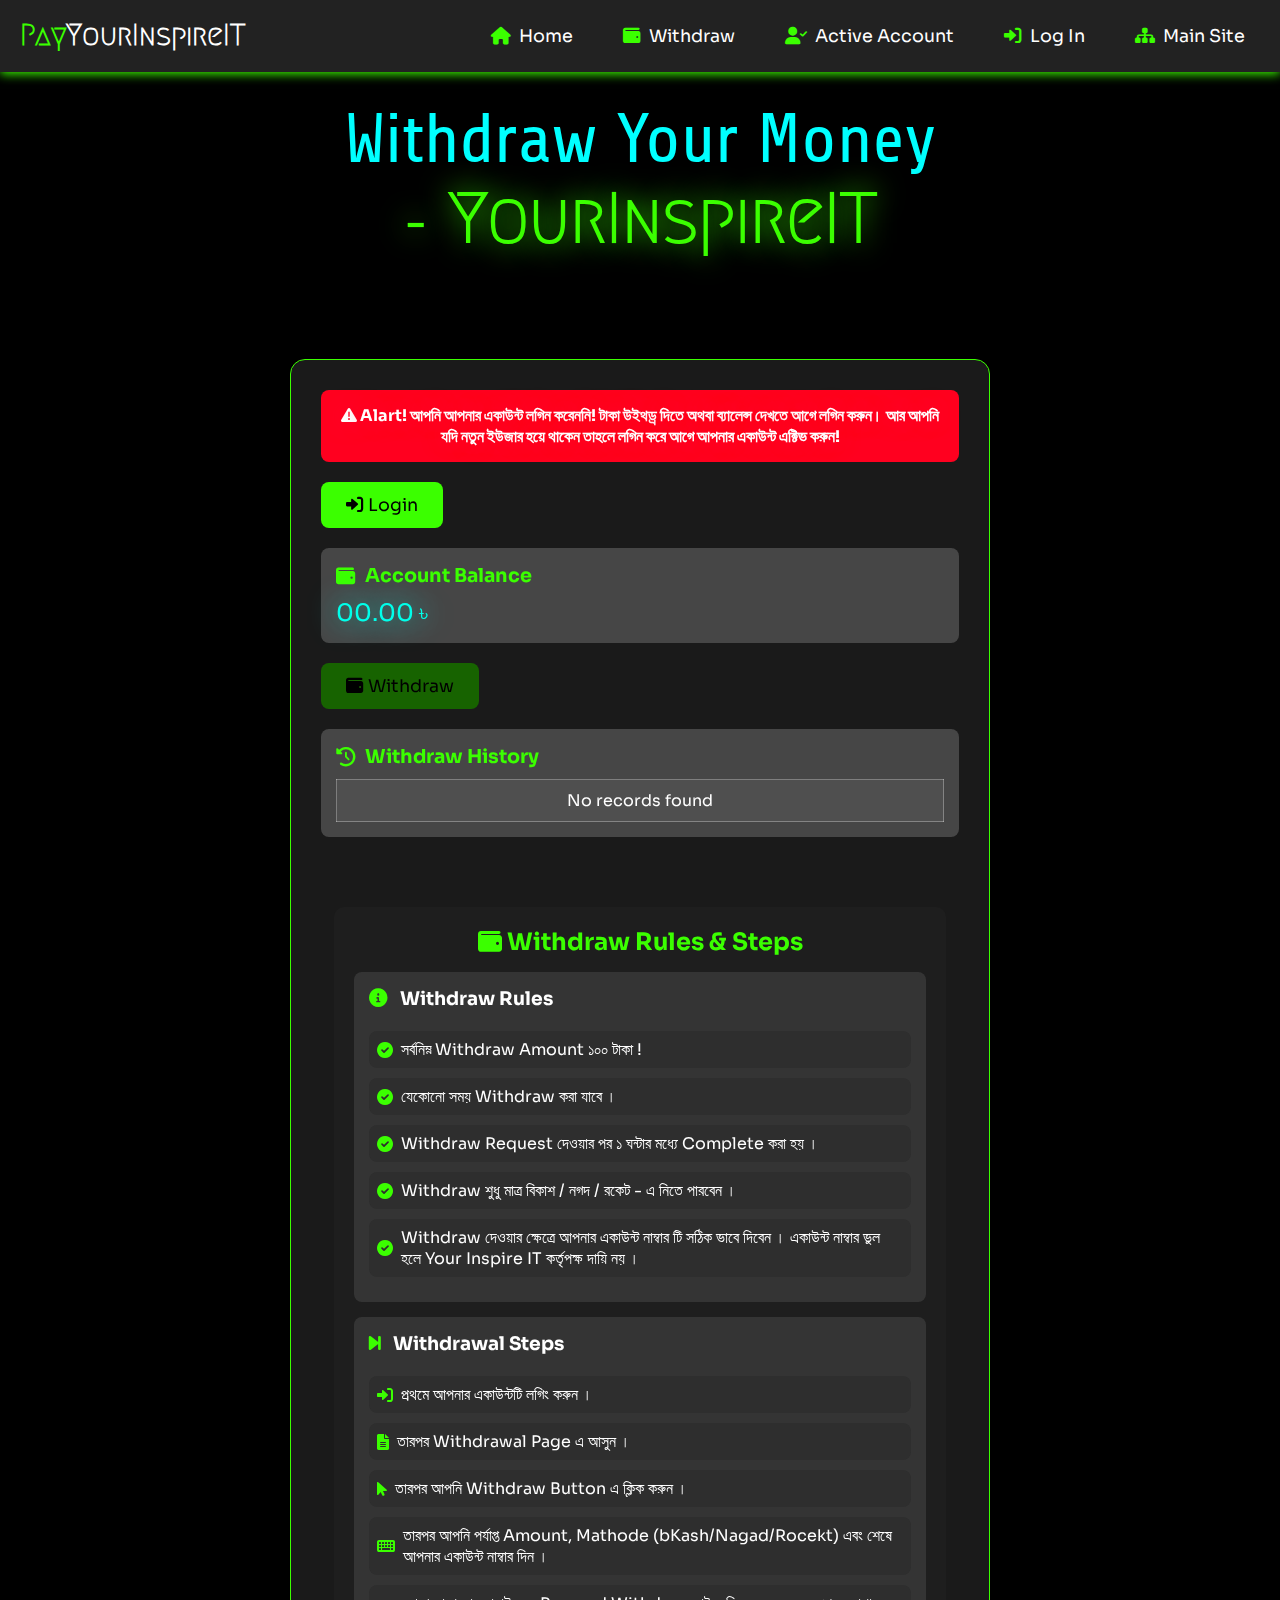
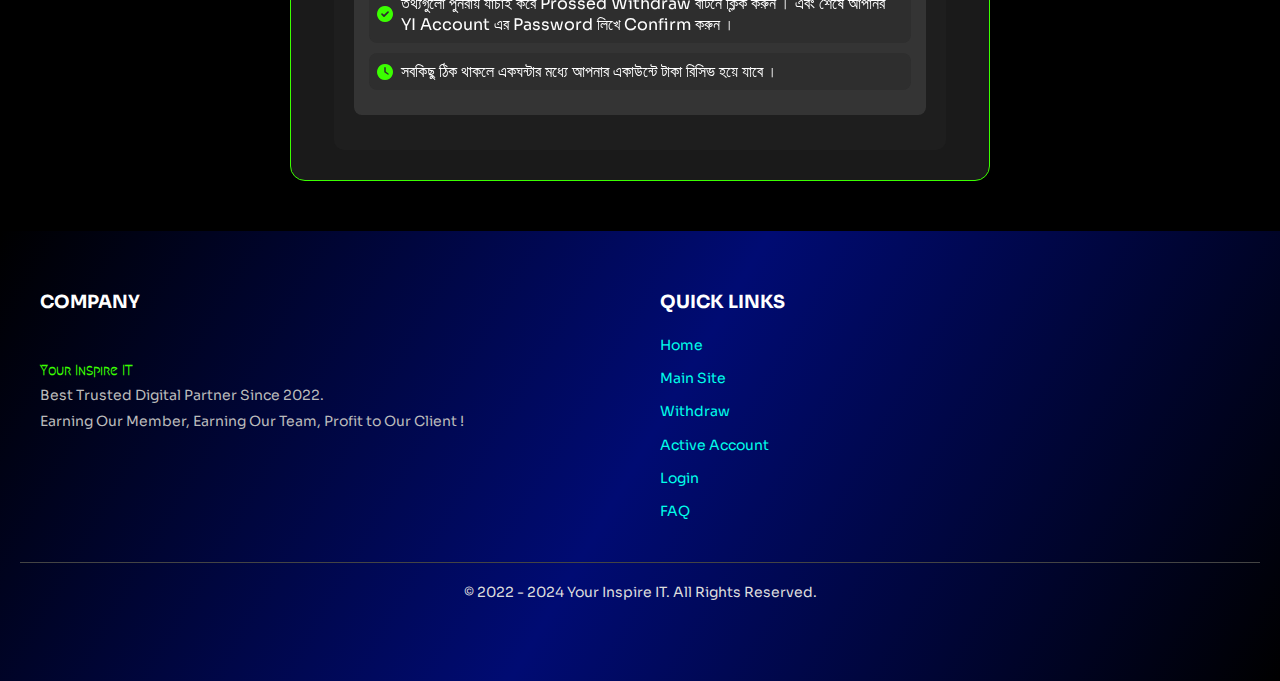
==== commit dfd1dcbc: "update" ====
--- a/index.html
+++ b/index.html
@@ -9,545 +9,8 @@
 <link rel="preconnect" href="https://fonts.gstatic.com" crossorigin>
 <link href="https://fonts.googleapis.com/css2?family=Anek+Bangla:wght@100..800&family=Anonymous+Pro:ital,wght@0,400;0,700;1,400;1,700&family=Megrim&family=Share:ital,wght@0,400;0,700;1,400;1,700&family=Sora:wght@100..800&display=swap" rel="stylesheet">
  <link rel="icon" href="https://i.postimg.cc/ZRc76Fqb/In-Shot-20241024-202136364.png" type="image/png">
+ <link rel="stylesheet" href="style.css">
   <style>
-    * {
-      margin: 0;
-      padding: 0;
-      box-sizing: border-box;
-    }
-    body {
-      font-family: "Sora", sans-serif;
-      background-color: #000;
-      color: #fff;
-    }
-    
-      /* Footer container */
-        footer {
-            background: linear-gradient(-240deg, #000, #000b73, #000);
-            color: #ddd;
-            padding: 60px 20px;
-            position: relative;
-            overflow: hidden;
-            animation: fadeIn 1.5s ease;
-        }
-
-        /* Footer grid layout */
-        .footer-grid {
-            display: grid;
-            grid-template-columns: repeat(auto-fit, minmax(250px, 1fr));
-            gap: 40px;
-            max-width: 1200px;
-            margin: 0 auto;
-        }
-
-        /* Footer columns styling */
-        .footer-column {
-            position: relative;
-        }
-
-        .footer-column h3 {
-            margin-bottom: 20px;
-            color: #fff;
-            font-size: 18px;
-            text-transform: uppercase;
-        }
-
-        .footer-column p, .footer-links a, .social-icons a {
-            line-height: 1.8;
-            font-size: 14px;
-            color: #bbb;
-            transition: all 0.3s;
-        }
-
-        /* Social icons */
-        .social-icons a {
-            margin-right: 10px;
-            color: #ddd;
-            display: inline-block;
-            font-size: 20px;
-            transition: transform 0.3s, color 0.3s;
-        }
-
-        .social-icons a:hover {
-            color: #09f;
-            transform: rotate(15deg) scale(1.1);
-        }
-
-        /* Footer links */
-        .footer-links a {
-            display: block;
-            margin: 8px 0;
-            text-decoration: none;
-            color: #00ffea;
-        }
-
-        .footer-links a:hover {
-            color: #3bff00;
-            text-decoration: underline;
-            transform: translateX(5px);
-        }
-
-        /* Subscribe form */
-        .subscribe-form {
-            display: flex;
-            align-items: center;
-        }
-
-        .subscribe-form input[type="email"] {
-            padding: 10px;
-            border: 2px solid #09f;
-            outline: none;
-            border-radius: 20px 0 0 20px;
-            width: 100%;
-            background: #444;
-            color: #fff;
-        }
-
-        .subscribe-form button {
-            padding: 10px;
-            background: #09f;
-            border: none;
-            color: #fff;
-            cursor: pointer;
-            border-radius: 0 20px 20px 0;
-            transition: all 0.3s;
-        }
-
-        .subscribe-form button:hover {
-            background: #06d;
-            transform: scale(1.1);
-        }
-
-        #subscribeMessage {
-            margin-top: 10px;
-            color: #09f;
-            font-size: 14px;
-        }
-
-        /* Footer bottom bar */
-        .footer-bottom {
-            text-align: center;
-            border-top: 1px solid #444;
-            padding: 20px;
-            margin-top: 30px;
-            font-size: 14px;
-        }
-
-        .footer-bottom a {
-            color: #09f;
-            margin: 0 10px;
-            text-decoration: none;
-        }
-
-        /* Back to Top button */
-        #backToTop {
-            display: none;
-            position: fixed;
-            bottom: 20px;
-            right: 20px;
-            background: #09f;
-            color: #fff;
-            padding: 10px;
-            border-radius: 50%;
-            cursor: pointer;
-            transition: all 0.3s;
-            font-size: 18px;
-        }
-
-        #backToTop:hover {
-            transform: scale(1.2);
-        }
-
-        /* Responsive layout */
-        @media (max-width: 768px) {
-            .footer-grid {
-                gap: 20px;
-            }
-            .footer-column:not(:last-child)::after {
-                display: none;
-            }
-        }
-
-        /* Fade-in animation */
-        @keyframes fadeIn {
-            from { opacity: 0; }
-            to { opacity: 1; }
-            
-           
-        }
-        
-       .footer-column img{
-           width: auto;
-           height: 100px;
-       }
-       
-      .footer-column b{
-          color: #3bff00;
-          font-family: "Megrim", serif;
-      }
-      
-      
-      
-      
-   .main {
-      display: flex;
-      justify-content: center;
-      align-items: center;
-      
-      overflow: hidden;
-    }
-    .container {
-      width: 90%;
-      max-width: 700px;
-      backdrop-filter: blur(10px);
-      background: rgba(255, 255, 255, 0.1);
-      padding: 30px;
-      border-radius: 15px;
-      margin: 50px 5% 50px 5%;
-      border: 1px solid #3bff00;
-      animation: slideIn 1s ease;
-      color: #fff;
-    }
-    .alert {
-      background: rgba(255, 0, 0, 0.2);
-      padding: 15px;
-      border-radius: 8px;
-      font-weight: bold;
-      margin-bottom: 20px;
-      text-align: center;
-      animation: fadeInDown 0.8s ease;
-      color: #ff0034;
-      text-shadow: 0 0 20px #ff0034;
-    }
-    .login-btn {
-      display: inline-block;
-      background: #3bff00;
-      color: #000;
-      padding: 12px 25px;
-      border-radius: 8px;
-      text-align: center;
-      text-decoration: none;
-      font-size: 1.1em;
-      margin-bottom: 20px;
-      transition: background 0.3s ease;
-    }
-    .login-btn:hover {
-      background: #28ab00;
-    }
-    .balance, .history, .rules, .steps {
-      background: rgba(255, 255, 255, 0.1);
-      backdrop-filter: blur(10px);
-      padding: 15px;
-      border-radius: 8px;
-      margin-bottom: 20px;
-      color: #fff;
-    }
-    .balance .amount {
-      font-size: 1.5em;
-      color: #00ffea;
-      text-shadow: 0 0 30px #00ffea;
-    }
-    .section-title {
-      font-weight: bold;
-      font-size: 1.2em;
-      color: #3bff00;
-      margin-bottom: 10px;
-      display: flex;
-      align-items: center;
-    }
-    .section-title i {
-      color: #3bff00;
-      margin-right: 10px;
-    }
-
-  
-    .history-table {
-      width: 100%;
-      border-collapse: collapse;
-      margin-top: 10px;
-    }
-    .history-table th, .history-table td {
-      border: 1px solid rgba(255, 255, 255, 0.3);
-      padding: 10px;
-      text-align: center;
-      color: #ffffff;
-    }
-    .history-table th {
-      background: rgba(0, 0, 0, 0.3);
-    }
-    .history-table td {
-      background: rgba(255, 255, 255, 0.05);
-    }
-    @keyframes slideIn {
-      from { transform: translateY(-20px); opacity: 0; }
-      to { transform: translateY(0); opacity: 1; }
-    }
-    @keyframes fadeInDown {
-      from { transform: translateY(-20px); opacity: 0; }
-      to { transform: translateY(0); opacity: 1; }
-    }
-    
-    
-    
-    
-        header {
-      display: flex;
-      justify-content: space-between;
-      align-items: center;
-      padding: 15px 20px;
-      background: #222;
-      box-shadow: 0 2px 10px #3bff00;
-      position: relative;
-      z-index: 999; /* Header will always stay on top */
-    }
-    .logo {
-      font-size: 1.8rem;
-      font-weight: bold;
-      color: #3bff00;
-      font-family: "Megrim", serif;
-    }
-
-    .logo span {
-      font-size: 1.8rem;
-      font-weight: bold;
-      color: #fff;
-      font-family: "Megrim", serif;
-    }
-    nav ul {
-      list-style: none;
-      display: flex;
-      gap: 20px;
-    }
-    nav ul li {
-      position: relative;
-    }
-    nav ul li a {
-      text-decoration: none;
-      color: #fff;
-      font-size: 1.1rem;
-      padding: 10px 15px;
-      display: flex;
-      align-items: center;
-      transition: color 0.3s ease;
-    }
-    nav ul li a i {
-      margin-right: 8px;
-      color: #3bff00;
-    }
-    nav ul li a:hover {
-      color: #3bff00;
-    }
-    nav ul li::after {
-      content: '';
-      position: absolute;
-      bottom: 0;
-      left: 0;
-      width: 0;
-      height: 3px;
-      background-color: #3bff00;
-      transition: width 0.4s ease;
-    }
-    nav ul li:hover::after {
-      width: 100%;
-    }
-    .menu-toggle {
-      display: none;
-      font-size: 1.8rem;
-      color: #3bff00;
-      cursor: pointer;
-    }
-    @media (max-width: 768px) {
-      nav ul {
-        position: absolute;
-        top: 60px;
-        left: 0;
-        background-color: #222;
-        flex-direction: column;
-        width: 100%;
-        display: none;
-        padding: 0;
-        box-shadow: 0 0 30px #3bff00;
-      }
-      nav ul.active {
-        display: flex;
-      }
-      nav ul li {
-        width: 100%;
-        text-align: left;
-        border-bottom: 1px solid #333;
-      }
-      nav ul li:first-child {
-        margin-top: 20px;
-      }
-      .menu-toggle {
-        display: block;
-        position: absolute;
-        right: 20px;
-      }
-    }
-
-
- .ht{
-        margin: 30px 5% 50px 5%;
-        text-align: center;
-        color: #00ffff;
-        font-size: 70px;
-        font-family: "Share", serif;
-    }
-    
-   .ht b{
-       color: #3bff00;
-       text-shadow: 0 0 30px #3bff00;
-       font-family: "Megrim", serif;
-   }
-   
-   
-   .ex {
-          
-           
-            color: #fff;
-            display: flex;
-            align-items: center;
-            justify-content: center;
-            
-            margin: 0;
-        }
-        .econtainer {
-            max-width: 700px;
-            width: 90%;
-            background: #1e1e1e;
-            padding: 20px;
-            border-radius: 10px;
-            
-            animation: fadeIn 1s ease-in-out;
-            margin: 50px 5% 0 5%;
-        }
-        .title {
-            text-align: center;
-            font-size: 24px;
-            font-weight: bold;
-            margin-bottom: 10px;
-            color: #3bff00;
-        }
-        .rules, .steps {
-            margin: 15px 0;
-        }
-        .rules i, .steps i {
-            color: #3bff00;
-            margin-right: 8px;
-        }
-        .rules li, .steps li {
-            display: flex;
-            align-items: center;
-            font-size: 16px;
-            padding: 8px;
-            background: #2e2e2e;
-            border-radius: 8px;
-            margin-bottom: 10px;
-            transition: transform 0.3s;
-        }
-        .rules li:hover, .steps li:hover {
-            transform: scale(1.05);
-        }
-        @keyframes fadeIn {
-            from { opacity: 0; }
-            to { opacity: 1; }
-        }
-        /* Responsive */
-        @media (max-width: 500px) {
-            .title { font-size: 20px; }
-            .rules li, .steps li { font-size: 14px; }
-        }
-
-/* Popup container */
-    .popup-container {
-      display: none;
-      position: fixed;
-      top: 0; left: 0; right: 0; bottom: 0;
-      background: rgba(0, 0, 0, 0.6);
-      justify-content: center;
-      align-items: center;
-      animation: fadeIn 0.5s ease;
-      z-index: 9999;
-    }
-    
-    /* Popup box */
-    .popup-box {
-      position: relative;
-      background: #fff;
-      width: 90%;
-      
-      padding: 20px;
-      border-radius: 8px;
-      box-shadow: 0px 4px 20px #fff;
-      text-align: center;
-      animation: scaleUp 0.4s ease;
-    }
-
-    /* Image styling */
-    .popup-box img {
-      width: auto;
-      height: 250px;
-      object-fit: cover;
-      margin-bottom: 15px;
-      border-radius: 25px;
-      
-    }
-
-    /* Title and subtitle styling */
-    .popup-title { font-size: 1.5em; color: #333; margin-bottom: 8px; }
-    .popup-subtitle { font-size: 1em; color: #666; margin-bottom: 20px; }
-
-    /* Close icon styling */
-    .close-popup {
-      position: absolute;
-      top: 10px;
-      right: 10px;
-      font-size: 1.2em;
-      color: #333;
-      cursor: pointer;
-      transition: color 0.2s;
-    }
-    .close-popup:hover { color: #f00; }
-
-    /* Animation keyframes */
-    @keyframes fadeIn { from { opacity: 0; } to { opacity: 1; } }
-    @keyframes scaleUp { from { transform: scale(0.7); } to { transform: scale(1); } }
-
-    /* Responsive adjustments */
-    @media (max-width: 500px) {
-      .popup-box { width: 90%; padding: 15px; }
-    }
-    
-    
-    
-    
-    
-    @media(max-width: 440px){
-   .ht{
-       font-size: 55px;
-   }
-   
-  .he b{
-      font-size: 38px;
-  }
-  
- .wc p{
-     font-size: 18px;
- }
-.da h1{
-    font-size: font-size: 30px;
-}
-
-.da img{
-    height: 100px;
-}
-
-.r h1{
-    font-size: font-size: 30px;
-}
-
-
 
 
 
@@ -593,7 +56,7 @@
     <div class="history">
       <div class="section-title"><i class="fas fa-history"></i> Withdraw History</div>
       <table class="history-table">
-        <thead>
+        <thead style="display: none;">
           <tr>
             <th>Date</th>
             <th>Amount (৳)</th>
@@ -708,7 +171,7 @@
 </footer>
 
 <!-- Back to Top Button -->
-<button id="backToTop" onclick="scrollToTop()">↑</button>
+<button id="backToTop" onclick="scrollToTop()"><i class="fas fa-arrow-up"></i></button>
 
   
   
@@ -726,48 +189,9 @@
 
 
   
-  <script>
-      const menuToggle = document.querySelector(".menu-toggle");
-    const nav = document.querySelector("nav ul");
-
-    menuToggle.addEventListener("click", () => {
-      nav.classList.toggle("active");
-    });
-    
-    
-    
-    // Show popup after 2 seconds
-  window.onload = function() {
-    setTimeout(function() {
-      document.getElementById('popup').style.display = 'flex';
-    }, 2000);
-  };
-
-  // Close popup function
-  function closePopup() {
-    document.getElementById('popup').style.display = 'none';
-  }
-  
-  
-  
-  
-  
-  // Back to Top Button
-    window.onscroll = function() {
-        document.getElementById("backToTop").style.display = window.scrollY > 200 ? "block" : "none";
-    };
-
-    function scrollToTop() {
-        window.scrollTo({ top: 0, behavior: "smooth" });
-    }
-
-    // Subscription Message
-    function showSubscribeMessage(event) {
-        event.preventDefault();
-        document.getElementById("subscribeMessage").style.display = "block";
-    }
-    
+  <script src="script.js">
+   
     
   </script>
 </body>
-	 </html>
+	</html>
--- a/style.css
+++ b/style.css
@@ -0,0 +1,637 @@
+    * {
+      margin: 0;
+      padding: 0;
+      box-sizing: border-box;
+    }
+    body {
+      font-family: "Sora", sans-serif;
+      background-color: #000;
+      color: #fff;
+    }
+    
+    
+    .ht{
+        margin: 30px 5% 50px 5%;
+        text-align: center;
+        color: #00ffff;
+        font-size: 70px;
+        font-family: "Share", serif;
+        animation: heartbeat 2s ease-in-out ;
+    }
+    
+    
+    .slide-left {
+    animation: slideLeft 1s ease-out;
+}
+
+.nav ul li{
+    animation: slideLeft 1s ease-out;
+}
+
+.zoom-in {
+    animation: zoomIn 1.5s ease-in-out;
+}
+    
+ @keyframes slideIn {
+    0% {
+        transform: translateX(100%);
+        opacity: 0;
+    }
+    100% {
+        transform: translateX(0);
+        opacity: 1;
+    }
+}
+
+.slide-in {
+    animation: slideIn 1s ease-out;
+}
+    @keyframes heartbeat {
+    0%, 100% {
+        transform: scale(1);
+    }
+    50% {
+        transform: scale(1.2);
+    }
+}
+.heartbeat {
+    animation: heartbeat 1s ease-in-out infinite;
+}
+    @keyframes typing {
+    from {
+        width: 0;
+    }
+    to {
+        width: 100%;
+    }
+}
+      /* Footer container */
+        footer {
+            background: linear-gradient(-240deg, #000, #000b73, #000);
+            color: #ddd;
+            padding: 60px 20px;
+            position: relative;
+            overflow: hidden;
+            animation: fadeIn 1.5s ease;
+        }
+
+        /* Footer grid layout */
+        .footer-grid {
+            display: grid;
+            grid-template-columns: repeat(auto-fit, minmax(250px, 1fr));
+            gap: 40px;
+            max-width: 1200px;
+            margin: 0 auto;
+        }
+
+        /* Footer columns styling */
+        .footer-column {
+            position: relative;
+        }
+
+        .footer-column h3 {
+            margin-bottom: 20px;
+            color: #fff;
+            font-size: 18px;
+            text-transform: uppercase;
+        }
+
+        .footer-column p, .footer-links a, .social-icons a {
+            line-height: 1.8;
+            font-size: 14px;
+            color: #bbb;
+            transition: all 0.3s;
+        }
+
+        /* Social icons */
+        .social-icons a {
+            margin-right: 10px;
+            color: #ddd;
+            display: inline-block;
+            font-size: 20px;
+            transition: transform 0.3s, color 0.3s;
+        }
+
+        .social-icons a:hover {
+            color: #09f;
+            transform: rotate(15deg) scale(1.1);
+        }
+
+        /* Footer links */
+        .footer-links a {
+            display: block;
+            margin: 8px 0;
+            text-decoration: none;
+            color: #00ffea;
+        }
+
+        .footer-links a:hover {
+            color: #3bff00;
+            text-decoration: underline;
+            transform: translateX(5px);
+        }
+
+        /* Subscribe form */
+        .subscribe-form {
+            display: flex;
+            align-items: center;
+        }
+
+        .subscribe-form input[type="email"] {
+            padding: 10px;
+            border: 2px solid #09f;
+            outline: none;
+            border-radius: 20px 0 0 20px;
+            width: 100%;
+            background: #444;
+            color: #fff;
+        }
+
+        .subscribe-form button {
+            padding: 10px;
+            background: #09f;
+            border: none;
+            color: #fff;
+            cursor: pointer;
+            border-radius: 0 20px 20px 0;
+            transition: all 0.3s;
+        }
+
+        .subscribe-form button:hover {
+            background: #06d;
+            transform: scale(1.1);
+        }
+
+        #subscribeMessage {
+            margin-top: 10px;
+            color: #09f;
+            font-size: 14px;
+        }
+
+        /* Footer bottom bar */
+        .footer-bottom {
+            text-align: center;
+            border-top: 1px solid #444;
+            padding: 20px;
+            margin-top: 30px;
+            font-size: 14px;
+        }
+
+        .footer-bottom a {
+            color: #09f;
+            margin: 0 10px;
+            text-decoration: none;
+        }
+
+        /* Back to Top button */
+        #backToTop {
+            display: none;
+            position: fixed;
+            bottom: 20px;
+            right: 20px;
+            background: #3bff00;
+            color: #000;
+            padding: 10px 13px 10px 13px;
+            border-radius: 50%;
+            cursor: pointer;
+            transition: all 0.3s;
+            font-size: 18px;
+            border: none;
+        }
+
+        #backToTop:hover {
+            transform: scale(1.2);
+            box-shadow: 0 0 30px #3bff00;
+        }
+
+        /* Responsive layout */
+        @media (max-width: 768px) {
+            .footer-grid {
+                gap: 20px;
+            }
+            .footer-column:not(:last-child)::after {
+                display: none;
+            }
+        }
+
+        /* Fade-in animation */
+        @keyframes fadeIn {
+            from { opacity: 0; }
+            to { opacity: 1; }
+            
+           
+        }
+        
+       .footer-column img{
+           width: auto;
+           height: 100px;
+       }
+       
+      .footer-column b{
+          color: #3bff00;
+          font-family: "Megrim", serif;
+      }
+      
+      
+      
+      
+   .main {
+      display: flex;
+      justify-content: center;
+      align-items: center;
+      
+      overflow: hidden;
+    }
+    .container {
+      width: 90%;
+      max-width: 700px;
+      backdrop-filter: blur(10px);
+      background: rgba(255, 255, 255, 0.1);
+      padding: 30px;
+      border-radius: 15px;
+      margin: 50px 5% 50px 5%;
+      border: 1px solid #3bff00;
+      animation: slideIn 1s ease;
+      color: #fff;
+    }
+    .alert {
+      background: #ff001f;
+      padding: 15px;
+      border-radius: 8px;
+      font-weight: bold;
+      margin-bottom: 20px;
+      text-align: center;
+      animation: fadeInDown 0.8s ease;
+      color: #fff;
+      text-shadow: 0 0 20px #ff0034;
+    }
+    .login-btn {
+      display: inline-block;
+      background: #3bff00;
+      color: #000;
+      padding: 12px 25px;
+      border-radius: 8px;
+      text-align: center;
+      text-decoration: none;
+      font-size: 1.1em;
+      margin-bottom: 20px;
+      transition: background 0.3s ease;
+    }
+    .login-btn:hover {
+      background: #28ab00;
+    }
+    .balance, .history, .rules, .steps {
+      background: rgba(255, 255, 255, 0.1);
+      backdrop-filter: blur(10px);
+      padding: 15px;
+      border-radius: 8px;
+      margin-bottom: 20px;
+      color: #fff;
+    }
+    .balance .amount {
+      font-size: 1.5em;
+      color: #00ffea;
+      text-shadow: 0 0 30px #00ffea;
+    }
+    .section-title {
+      font-weight: bold;
+      font-size: 1.2em;
+      color: #3bff00;
+      margin-bottom: 10px;
+      display: flex;
+      align-items: center;
+    }
+    .section-title i {
+      color: #3bff00;
+      margin-right: 10px;
+    }
+
+  
+    .history-table {
+      width: 100%;
+      border-collapse: collapse;
+      margin-top: 10px;
+    }
+    .history-table th, .history-table td {
+      border: 1px solid rgba(255, 255, 255, 0.3);
+      padding: 10px;
+      text-align: center;
+      color: #ffffff;
+    }
+    .history-table th {
+      background: rgba(0, 0, 0, 0.3);
+    }
+    .history-table td {
+      background: rgba(255, 255, 255, 0.05);
+    }
+    @keyframes slideIn {
+      from { transform: translateY(-20px); opacity: 0; }
+      to { transform: translateY(0); opacity: 1; }
+    }
+    @keyframes fadeInDown {
+      from { transform: translateY(-20px); opacity: 0; }
+      to { transform: translateY(0); opacity: 1; }
+    }
+    
+    
+    
+    
+        header {
+      display: flex;
+      justify-content: space-between;
+      align-items: center;
+      padding: 15px 20px;
+      background: #222;
+      box-shadow: 0 2px 10px #3bff00;
+      position: relative;
+      z-index: 999; /* Header will always stay on top */
+    }
+    .logo {
+      font-size: 1.8rem;
+      font-weight: bold;
+      color: #3bff00;
+      font-family: "Megrim", serif;
+    }
+
+    .logo span {
+      font-size: 1.8rem;
+      font-weight: bold;
+      color: #fff;
+      font-family: "Megrim", serif;
+    }
+    nav ul {
+      list-style: none;
+      display: flex;
+      gap: 20px;
+    }
+    nav ul li {
+      position: relative;
+    }
+    nav ul li a {
+      text-decoration: none;
+      color: #fff;
+      font-size: 1.1rem;
+      padding: 10px 15px;
+      display: flex;
+      align-items: center;
+      transition: color 0.3s ease;
+    }
+    nav ul li a i {
+      margin-right: 8px;
+      color: #3bff00;
+    }
+    nav ul li a:hover {
+      color: #3bff00;
+    }
+    nav ul li::after {
+      content: '';
+      position: absolute;
+      bottom: 0;
+      left: 0;
+      width: 0;
+      height: 3px;
+      background-color: #3bff00;
+      transition: width 0.4s ease;
+    }
+    nav ul li:hover::after {
+      width: 100%;
+    }
+    .menu-toggle {
+      display: none;
+      font-size: 1.8rem;
+      color: #3bff00;
+      cursor: pointer;
+    }
+    @media (max-width: 768px) {
+      nav ul {
+        position: absolute;
+        top: 60px;
+        left: 0;
+        background-color: #222;
+        flex-direction: column;
+        width: 100%;
+        display: none;
+        padding: 0;
+        box-shadow: 0 0 30px #3bff00;
+      }
+      nav ul.active {
+        display: flex;
+      }
+      nav ul li {
+        width: 100%;
+        text-align: left;
+        border-bottom: 1px solid #333;
+      }
+      nav ul li:first-child {
+        margin-top: 20px;
+      }
+      .menu-toggle {
+        display: block;
+        position: absolute;
+        right: 20px;
+      }
+    }
+
+
+ 
+    
+   .ht b{
+       color: #3bff00;
+       text-shadow: 0 0 30px #3bff00;
+       font-family: "Megrim", serif;
+   }
+   
+   
+   .ex {
+          
+           
+            color: #fff;
+            display: flex;
+            align-items: center;
+            justify-content: center;
+            
+            margin: 0;
+        }
+        .econtainer {
+            max-width: 700px;
+            width: 100%;
+            background: #1e1e1e;
+            padding: 20px;
+            border-radius: 10px;
+            
+            animation: fadeIn 1s ease-in-out;
+            margin: 50px 2% 0 2%;
+        }
+        .title {
+            text-align: center;
+            font-size: 24px;
+            font-weight: bold;
+            margin-bottom: 10px;
+            color: #3bff00;
+        }
+        .rules, .steps {
+            margin: 15px 0;
+        }
+        .rules i, .steps i {
+            color: #3bff00;
+            margin-right: 8px;
+        }
+        .rules li, .steps li {
+            display: flex;
+            align-items: center;
+            font-size: 16px;
+            padding: 8px;
+            background: #2e2e2e;
+            border-radius: 8px;
+            margin-bottom: 10px;
+            transition: transform 0.3s;
+        }
+        .rules li:hover, .steps li:hover {
+            transform: scale(1.05);
+        }
+        @keyframes fadeIn {
+            from { opacity: 0; }
+            to { opacity: 1; }
+        }
+        /* Responsive */
+        @media (max-width: 500px) {
+            .title { font-size: 20px; }
+            .rules li, .steps li { font-size: 14px; }
+        }
+
+/* Popup container */
+    .popup-container {
+      display: none;
+      position: fixed;
+      top: 0; left: 0; right: 0; bottom: 0;
+      background: rgba(0, 0, 0, 0.6);
+      justify-content: center;
+      align-items: center;
+      animation: fadeIn 0.5s ease;
+      z-index: 9999;
+    }
+    
+    /* Popup box */
+    .popup-box {
+      position: relative;
+      background: #fff;
+      width: 90%;
+      
+      padding: 20px;
+      border-radius: 8px;
+      box-shadow: 0px 4px 20px #fff;
+      text-align: center;
+      animation: scaleUp 0.4s ease;
+    }
+
+    /* Image styling */
+    .popup-box img {
+      width: auto;
+      height: 250px;
+      object-fit: cover;
+      margin-bottom: 15px;
+      border-radius: 25px;
+      
+    }
+
+    /* Title and subtitle styling */
+    .popup-title { font-size: 1.5em; color: #333; margin-bottom: 8px; }
+    .popup-subtitle { font-size: 1em; color: #666; margin-bottom: 20px; }
+
+    /* Close icon styling */
+    .close-popup {
+      position: absolute;
+      top: 10px;
+      right: 10px;
+      font-size: 1.2em;
+      color: #333;
+      cursor: pointer;
+      transition: color 0.2s;
+    }
+    .close-popup:hover { color: #f00; }
+
+    /* Animation keyframes */
+    @keyframes fadeIn { from { opacity: 0; } to { opacity: 1; } }
+    @keyframes scaleUp { from { transform: scale(0.7); } to { transform: scale(1); } }
+
+    /* Responsive adjustments */
+    @media (max-width: 500px) {
+      .popup-box { width: 90%; padding: 15px; }
+    }
+    
+    
+    
+    
+    
+    @media(max-width: 440px){
+   .ht{
+       font-size: 55px;
+   }
+   
+  .he b{
+      font-size: 38px;
+  }
+  
+ .wc p{
+     font-size: 18px;
+ }
+.da h1{
+    font-size: font-size: 30px;
+}
+
+.da img{
+    height: 100px;
+}
+
+.r h1{
+    font-size: font-size: 30px;
+}
+
+
+
+
+.slide-left {
+    animation: slideLeft 1s ease-out;
+}
+
+.nav ul li{
+    animation: slideLeft 1s ease-out;
+}
+
+.zoom-in {
+    animation: zoomIn 1.5s ease-in-out;
+}
+    
+ @keyframes slideIn {
+    0% {
+        transform: translateX(100%);
+        opacity: 0;
+    }
+    100% {
+        transform: translateX(0);
+        opacity: 1;
+    }
+}
+
+.slide-in {
+    animation: slideIn 1s ease-out;
+}
+    @keyframes heartbeat {
+    0%, 100% {
+        transform: scale(1);
+    }
+    50% {
+        transform: scale(1.2);
+    }
+}
+.heartbeat {
+    animation: heartbeat 1s ease-in-out infinite;
+}
+    @keyframes typing {
+    from {
+        width: 0;
+    }
+    to {
+        width: 100%;
+    }
+}
